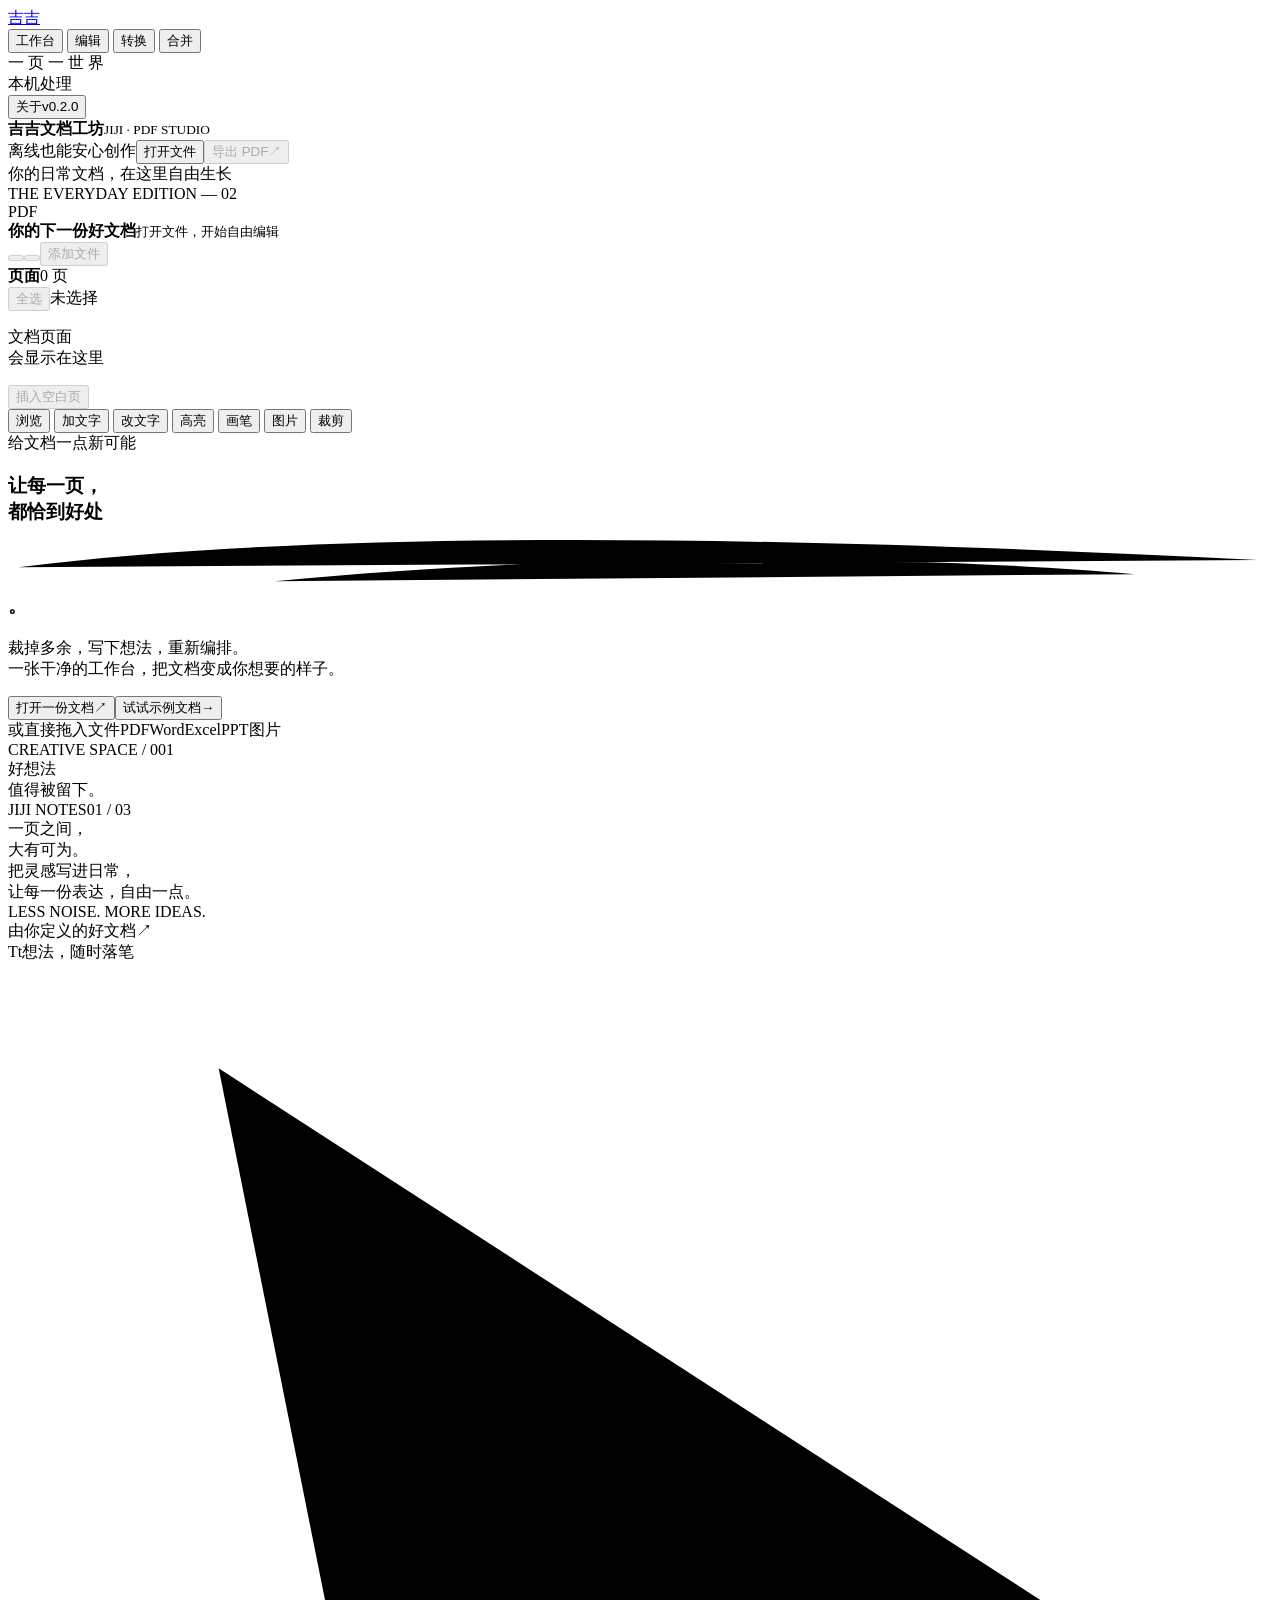
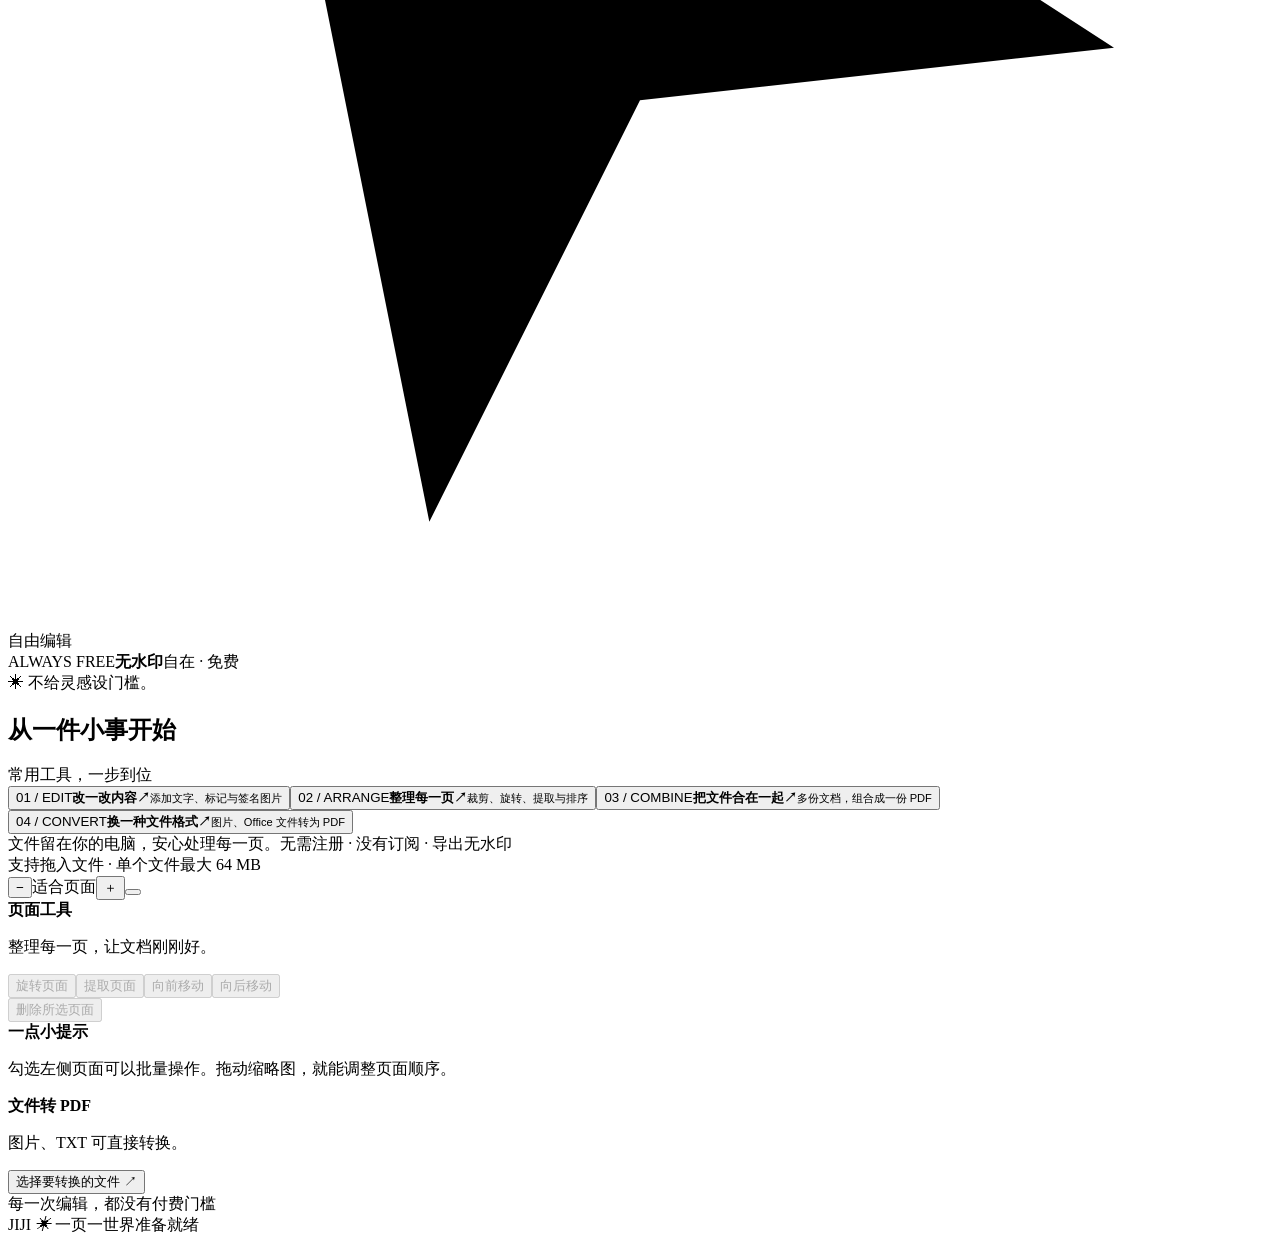
==== web/index.html @ d5620ddd "Redesign Jiji as a paper studio with focused editing and safe home navigation" ====
<!doctype html>
<html lang="zh-CN">
<head><meta charset="UTF-8"><meta name="viewport" content="width=device-width,initial-scale=1"><title>吉吉编辑软件</title><link rel="icon" href="/icon.svg"><link rel="stylesheet" href="/style.css"></head>
<body class="is-home">
<aside class="rail">
  <a class="brand" href="#" aria-label="吉吉首页"><img src="/icon.svg" alt=""><span>吉吉</span></a>
  <div class="rail-rule"></div>
  <nav aria-label="主导航">
    <button class="nav active" id="homeNav"><span data-icon="home"></span><span>工作台</span></button>
    <button class="nav" id="editorNav"><span data-icon="edit"></span><span>编辑</span></button>
    <button class="nav" id="convertNav"><span data-icon="convert"></span><span>转换</span></button>
    <button class="nav" id="mergeNav"><span data-icon="layers"></span><span>合并</span></button>
  </nav>
  <div class="rail-motto" aria-hidden="true">一 页 一 世 界</div>
  <div class="rail-bottom" title="文件仅在本机处理"><span data-icon="shield"></span><span>本机处理</span></div>
  <button class="about" id="aboutBtn" aria-label="关于吉吉">关于<span>v0.2.0</span></button>
</aside>
<main>
  <header class="topbar"><div class="studio-name"><strong>吉吉<span>文档工坊</span></strong><small>JIJI · PDF STUDIO</small></div><div class="top-actions"><span class="local-status"><i></i>离线也能安心创作</span><button id="openBtn" class="btn"><span data-icon="folder"></span>打开文件</button><button id="exportBtn" class="btn primary" disabled><span data-icon="download"></span>导出 PDF<span class="button-arrow">↗</span></button></div></header>
  <section class="titlebar"><div class="section-caption"><span class="small-dot"></span>你的日常文档，在这里自由生长</div><span class="edition">THE EVERYDAY EDITION <span>—</span> 02</span></section>
  <section class="workspace" id="workspace">
    <div class="document-bar"><div class="file-meta"><span class="pdf-badge">PDF</span><div><b id="fileName">你的下一份好文档</b><small id="fileInfo">打开文件，开始自由编辑</small></div></div><div class="history"><button class="icon-btn" id="undoBtn" title="撤销 ⌘Z" aria-label="撤销" disabled><span data-icon="undo"></span></button><button class="icon-btn" id="redoBtn" title="重做 ⇧⌘Z" aria-label="重做" disabled><span data-icon="redo"></span></button><span class="divider"></span><button class="btn subtle" id="appendBtn" disabled><span data-icon="plus"></span>添加文件</button></div></div>
    <div class="editor-body">
      <aside class="pages-panel"><div class="panel-head"><b>页面</b><span id="pageCount">0 页</span></div><div class="selection-controls"><button id="selectAll" disabled>全选</button><span id="selectedCount">未选择</span></div><div id="thumbnails" class="thumbnails"><div class="empty-thumbs"><span data-icon="files"></span><p>文档页面<br>会显示在这里</p></div></div><button class="add-page" id="blankBtn" disabled><span data-icon="plus"></span>插入空白页</button></aside>
      <section class="canvas-panel">
        <div class="toolbar" role="toolbar" aria-label="PDF 编辑工具">
          <button class="tool active" data-tool="select" title="浏览页面"><span data-icon="pointer"></span><span>浏览</span></button><span class="divider"></span>
          <button class="tool" data-tool="text" title="在页面上拖动以添加文字"><span data-icon="text"></span><span>加文字</span></button>
          <button class="tool" data-tool="replace" title="点击 PDF 原有文字进行替换"><span data-icon="edit"></span><span>改文字</span></button>
          <button class="tool" data-tool="highlight"><span data-icon="highlight"></span><span>高亮</span></button>
          <button class="tool" data-tool="draw"><span data-icon="pen"></span><span>画笔</span></button>
          <button class="tool" data-tool="image"><span data-icon="image"></span><span>图片</span></button><span class="divider"></span>
          <button class="tool" data-tool="crop"><span data-icon="crop"></span><span>裁剪</span></button>
        </div>
        <div class="canvas-scroll" id="canvasScroll">
          <div class="welcome" id="welcome">
            <button class="resume-document" id="resumeBtn" hidden><span data-icon="files"></span><span>继续编辑 <b id="resumeName"></b></span><span>返回文档 ↗</span></button>
            <div class="welcome-hero">
              <div class="welcome-copy"><div class="eyebrow"><span></span>给文档一点新可能</div><h1>让每一页，<br>都<span class="hero-em">恰到好处<svg viewBox="0 0 360 18" aria-hidden="true"><path d="M3 12C91 1 218 3 356 10M76 16C170 7 263 9 321 14"/></svg></span>。</h1><p>裁掉多余，写下想法，重新编排。<br>一张干净的工作台，把文档变成你想要的样子。</p><div class="hero-actions"><button class="btn accent large" id="welcomeOpen"><span data-icon="plus"></span>打开一份文档<span>↗</span></button><button class="sample-link" id="sampleBtn">试试示例文档<span>→</span></button></div><div class="format-tags"><span>或直接拖入文件</span><i></i><span>PDF</span><span>Word</span><span>Excel</span><span>PPT</span><span>图片</span></div></div>
              <div class="paper-art" aria-hidden="true"><div class="art-grid"></div><div class="art-orbit"></div><span class="art-coordinate">CREATIVE SPACE / 001</span><div class="paper-back"><span>好想法<br>值得被留下。</span></div><div class="paper-front"><div class="paper-topline"><span>JIJI NOTES</span><span>01 / 03</span></div><div class="paper-heading">一页之间，<br>大有可为<span>。</span></div><div class="art-selection"><i></i><i></i><i></i><i></i></div><div class="paper-description">把灵感写进日常，<br>让每一份表达，自由一点。</div><div class="paper-landscape"><span class="art-sun"></span><span class="art-hill"></span><span class="art-hill second"></span><span class="landscape-caption">LESS NOISE. MORE IDEAS.</span></div><div class="paper-bottomline"><span>由你定义的好文档</span><span>↗</span></div></div><div class="art-chip"><span>Tt</span>想法，随时落笔<i></i></div><div class="art-cursor"><svg viewBox="0 0 24 24"><path d="M4 2 21 13l-9 1-4 8z"/></svg><span>自由编辑</span></div><div class="art-stamp"><span>ALWAYS FREE</span><b>无水印</b><span>自在 · 免费</span></div><div class="art-footnote"><span>✳</span> 不给灵感设门槛。</div></div>
            </div>
            <div class="quick-heading"><h2>从一件小事开始</h2><span>常用工具，一步到位</span></div>
            <div class="quick-tools"><button class="quick-action" data-start="text"><span class="quick-symbol"><span data-icon="edit"></span></span><span class="quick-number">01 / EDIT</span><b>改一改内容<span>↗</span></b><small>添加文字、标记与签名图片</small></button><button class="quick-action" data-start="crop"><span class="quick-symbol"><span data-icon="crop"></span></span><span class="quick-number">02 / ARRANGE</span><b>整理每一页<span>↗</span></b><small>裁剪、旋转、提取与排序</small></button><button class="quick-action" data-start="merge"><span class="quick-symbol"><span data-icon="layers"></span></span><span class="quick-number">03 / COMBINE</span><b>把文件合在一起<span>↗</span></b><small>多份文档，组合成一份 PDF</small></button><button class="quick-action" data-start="convert"><span class="quick-symbol"><span data-icon="convert"></span></span><span class="quick-number">04 / CONVERT</span><b>换一种文件格式<span>↗</span></b><small>图片、Office 文件转为 PDF</small></button></div>
            <div class="welcome-footer"><span><span data-icon="shield"></span>文件留在你的电脑，安心处理每一页。</span><span>无需注册 <i>·</i> 没有订阅 <i>·</i> 导出无水印</span></div>
          </div>
          <div id="pageSurface" class="page-surface" hidden><img id="pageImage" draggable="false" alt="当前 PDF 页面"><div id="textTargets"></div><svg id="drawingOverlay"></svg><div id="selectionBox" hidden></div></div>
        </div>
        <footer class="canvas-footer"><span id="toolHint">支持拖入文件 · 单个文件最大 64 MB</span><div class="view-controls"><button class="icon-btn" id="zoomOut" aria-label="缩小">−</button><span id="zoomLabel">适合页面</span><button class="icon-btn" id="zoomIn" aria-label="放大">＋</button><button class="fit-btn" id="fitBtn" title="适合页面"><span data-icon="fit"></span></button></div></footer>
      </section>
      <aside class="inspector"><div class="panel-head"><b id="inspectorTitle">页面工具</b><span data-icon="sliders"></span></div>
        <div id="pageTools"><p class="inspector-desc">整理每一页，让文档刚刚好。</p><div class="action-grid"><button id="rotateBtn" disabled><span data-icon="rotate"></span>旋转页面</button><button id="extractBtn" disabled><span data-icon="extract"></span>提取页面</button><button id="moveUpBtn" disabled><span data-icon="up"></span>向前移动</button><button id="moveDownBtn" disabled><span data-icon="down"></span>向后移动</button></div><button id="deleteBtn" class="danger-btn" disabled><span data-icon="trash"></span>删除所选页面</button><div class="help-card"><span data-icon="bulb"></span><b>一点小提示</b><p>勾选左侧页面可以批量操作。拖动缩略图，就能调整页面顺序。</p></div><div class="office-card"><span data-icon="convert"></span><b>文件转 PDF</b><p id="officeStatus">图片、TXT 可直接转换。</p><button id="convertBtn">选择要转换的文件 <span>↗</span></button></div></div>
        <div id="editTools" hidden><p id="editDescription" class="inspector-desc"></p><div id="textSettings"><label for="editText">文字内容</label><textarea id="editText" rows="5" placeholder="在这里输入文字…"></textarea><div class="field-row"><div><label for="fontSize">字号</label><input type="number" id="fontSize" min="6" max="96" value="18"></div><div><label for="textColor">颜色</label><input type="color" id="textColor" value="#203c2c"></div></div></div><div id="imageSettings" hidden><button class="btn" id="chooseImage">选择图片 / 签名</button><p id="imageName" class="muted">支持透明 PNG、JPG</p></div><div id="cropSettings" hidden><div class="crop-presets"><button data-crop="0.05">四周裁去 5%</button><button data-crop="0.1">四周裁去 10%</button></div><p class="note">裁剪只改变可见区域，不用于删除敏感信息。</p></div><div id="selectionStatus">还没有选框</div><button class="btn primary full" id="applyBtn" disabled>应用到页面</button><button class="btn subtle full" id="cancelTool">返回页面工具</button><div class="help-card"><span data-icon="bulb"></span><b>编辑后可以撤销</b><p id="editNote">导出会生成新的 PDF。原始文件不受影响。</p></div></div>
        <div class="inspector-bottom"><span class="small-dot"></span>每一次编辑，都没有付费门槛</div>
      </aside>
    </div>
  </section>
  <footer class="app-footer"><span>JIJI <i>✳</i> 一页一世界</span><span id="bottomStatus" role="status">准备就绪</span></footer>
</main>
<input type="file" id="fileInput" multiple accept=".pdf,.png,.jpg,.jpeg,.webp,.tif,.tiff,.bmp,.txt,.md,.doc,.docx,.xls,.xlsx,.ppt,.pptx,.odt,.ods,.odp,.rtf" hidden>
<input type="file" id="imageInput" accept="image/png,image/jpeg" hidden>
<div id="busy" hidden><div class="spinner"></div><b id="busyText">正在处理文档…</b><small>文件只在本机处理</small></div>
<div id="toast" role="status" hidden></div>
<dialog id="aboutDialog"><button id="closeAbout" class="dialog-close" aria-label="关闭">×</button><img src="/icon.svg" width="56" alt=""><div class="eyebrow">THE EVERYDAY EDITION</div><h2>吉吉编辑软件</h2><p>为日常而造的免费 PDF 工作台 · v0.2.0</p><p>页面整理、图片与 Office 转换、中文文字添加、局部文字替换。全程本地处理，无账号、无广告、无水印。</p><p class="note">局部替换适用于可选中的横排文字；扫描件暂不支持 OCR，整段重新排版仍建议修改原 Word 文件。Office 转换需要本地 LibreOffice，字体缺失时排版可能变化。</p><p class="note">本软件使用 PyMuPDF / MuPDF（AGPL v3），本项目采用 AGPL v3。源码与许可随软件提供。桌面下载包未提供商业代码签名。</p></dialog>
<script src="/app.js"></script>
</body></html>
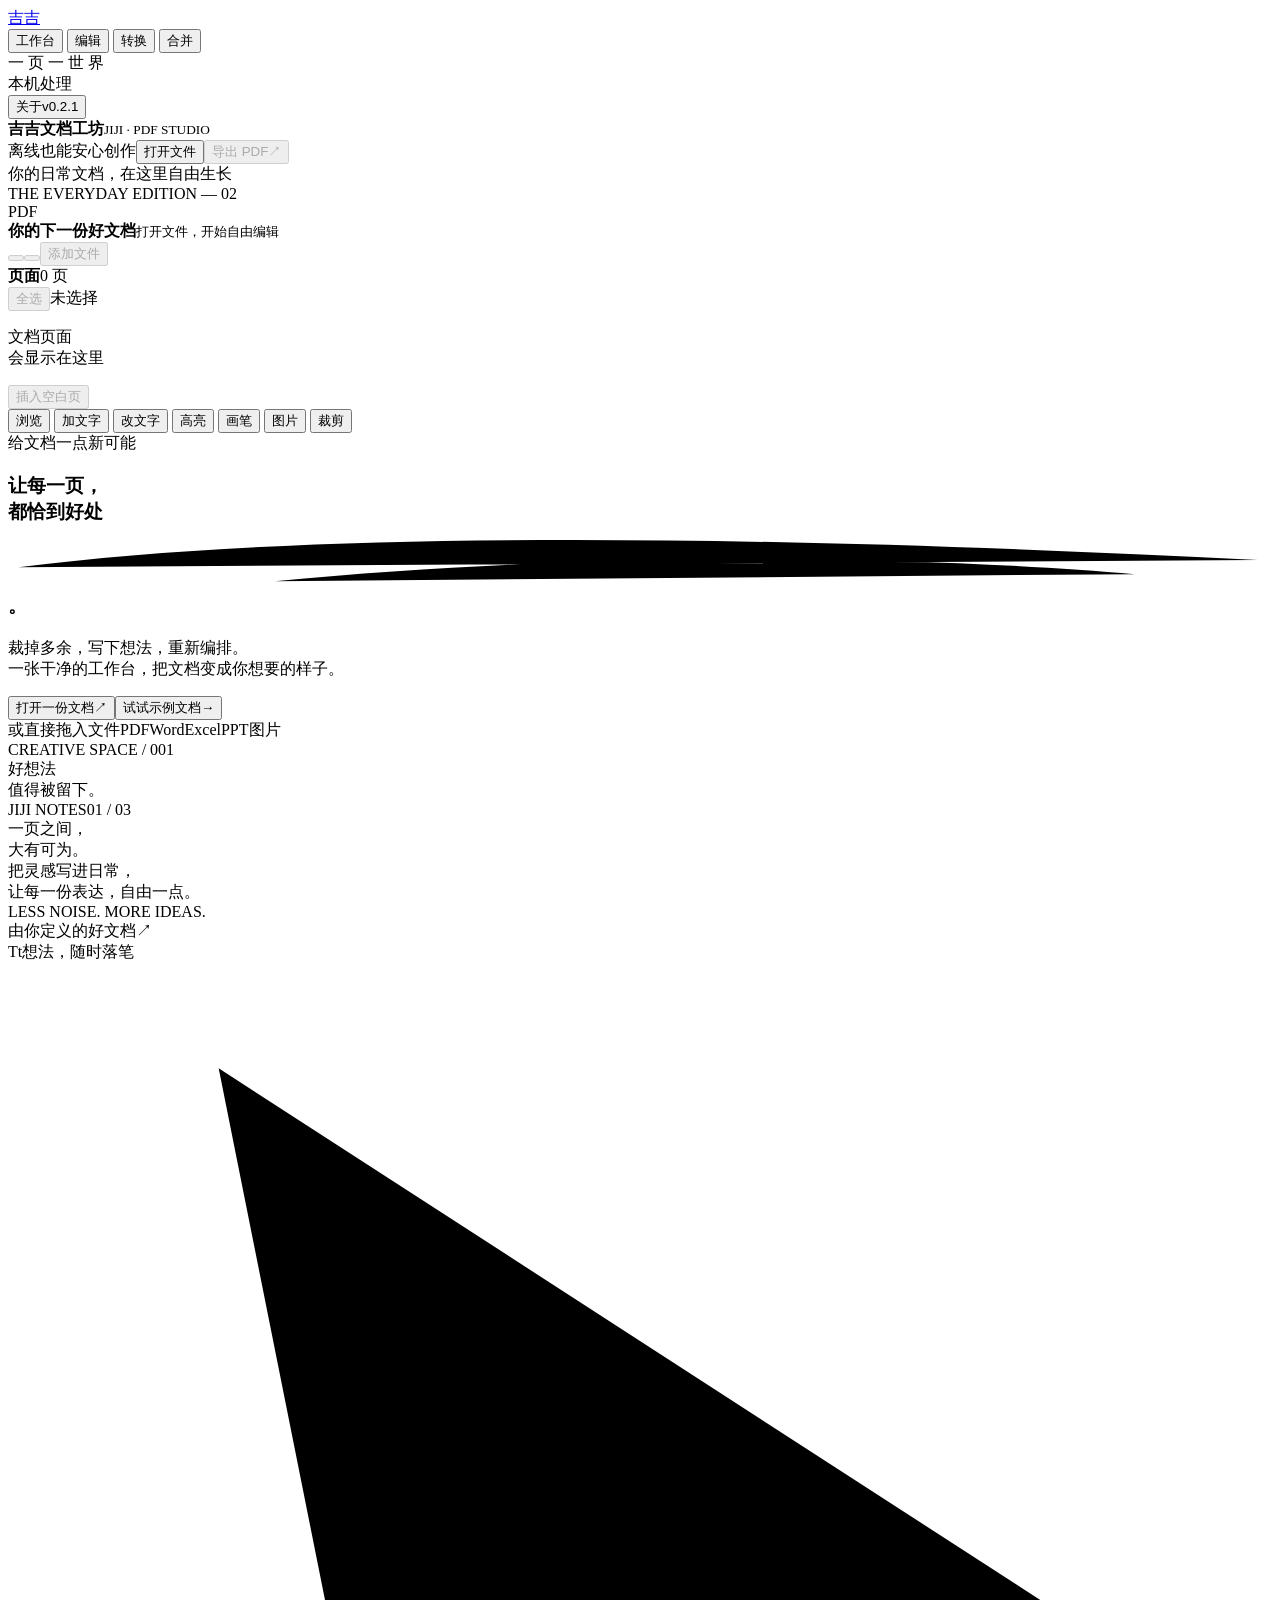
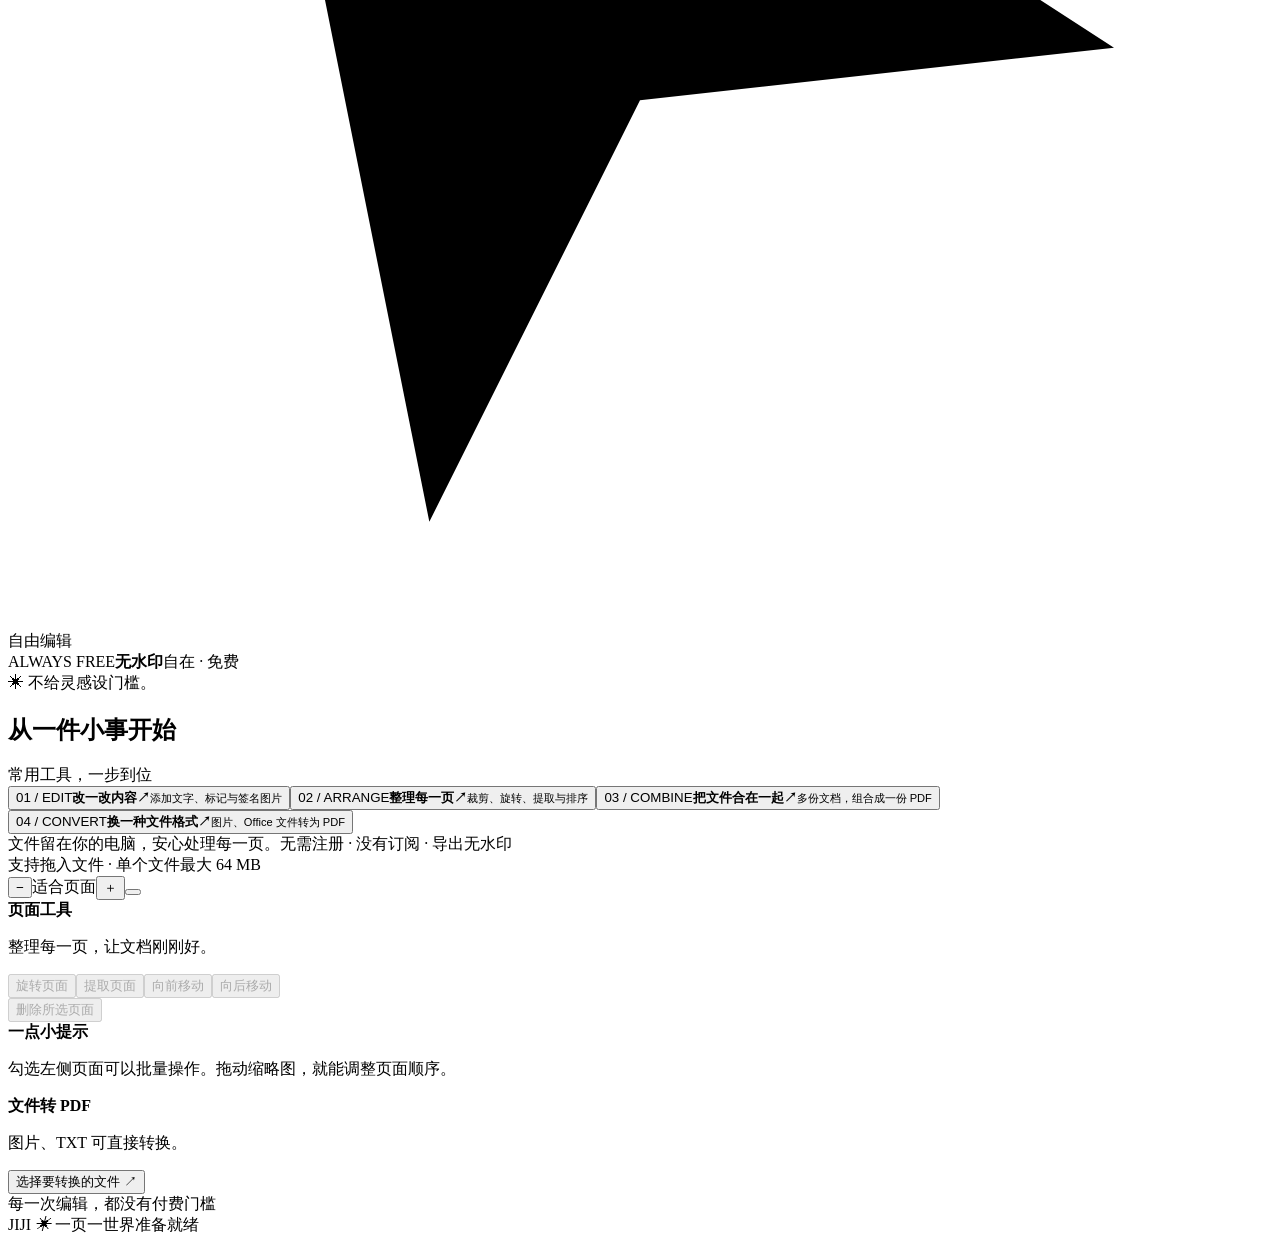
==== commit b376a1dc: "Release v0.2.1 with batch crop package verification" ====
--- a/web/index.html
+++ b/web/index.html
@@ -13,7 +13,7 @@
   </nav>
   <div class="rail-motto" aria-hidden="true">一 页 一 世 界</div>
   <div class="rail-bottom" title="文件仅在本机处理"><span data-icon="shield"></span><span>本机处理</span></div>
-  <button class="about" id="aboutBtn" aria-label="关于吉吉">关于<span>v0.2.0</span></button>
+  <button class="about" id="aboutBtn" aria-label="关于吉吉">关于<span>v0.2.1</span></button>
 </aside>
 <main>
   <header class="topbar"><div class="studio-name"><strong>吉吉<span>文档工坊</span></strong><small>JIJI · PDF STUDIO</small></div><div class="top-actions"><span class="local-status"><i></i>离线也能安心创作</span><button id="openBtn" class="btn"><span data-icon="folder"></span>打开文件</button><button id="exportBtn" class="btn primary" disabled><span data-icon="download"></span>导出 PDF<span class="button-arrow">↗</span></button></div></header>
@@ -49,7 +49,7 @@
       </section>
       <aside class="inspector"><div class="panel-head"><b id="inspectorTitle">页面工具</b><span data-icon="sliders"></span></div>
         <div id="pageTools"><p class="inspector-desc">整理每一页，让文档刚刚好。</p><div class="action-grid"><button id="rotateBtn" disabled><span data-icon="rotate"></span>旋转页面</button><button id="extractBtn" disabled><span data-icon="extract"></span>提取页面</button><button id="moveUpBtn" disabled><span data-icon="up"></span>向前移动</button><button id="moveDownBtn" disabled><span data-icon="down"></span>向后移动</button></div><button id="deleteBtn" class="danger-btn" disabled><span data-icon="trash"></span>删除所选页面</button><div class="help-card"><span data-icon="bulb"></span><b>一点小提示</b><p>勾选左侧页面可以批量操作。拖动缩略图，就能调整页面顺序。</p></div><div class="office-card"><span data-icon="convert"></span><b>文件转 PDF</b><p id="officeStatus">图片、TXT 可直接转换。</p><button id="convertBtn">选择要转换的文件 <span>↗</span></button></div></div>
-        <div id="editTools" hidden><p id="editDescription" class="inspector-desc"></p><div id="textSettings"><label for="editText">文字内容</label><textarea id="editText" rows="5" placeholder="在这里输入文字…"></textarea><div class="field-row"><div><label for="fontSize">字号</label><input type="number" id="fontSize" min="6" max="96" value="18"></div><div><label for="textColor">颜色</label><input type="color" id="textColor" value="#203c2c"></div></div></div><div id="imageSettings" hidden><button class="btn" id="chooseImage">选择图片 / 签名</button><p id="imageName" class="muted">支持透明 PNG、JPG</p></div><div id="cropSettings" hidden><div class="crop-presets"><button data-crop="0.05">四周裁去 5%</button><button data-crop="0.1">四周裁去 10%</button></div><p class="note">裁剪只改变可见区域，不用于删除敏感信息。</p></div><div id="selectionStatus">还没有选框</div><button class="btn primary full" id="applyBtn" disabled>应用到页面</button><button class="btn subtle full" id="cancelTool">返回页面工具</button><div class="help-card"><span data-icon="bulb"></span><b>编辑后可以撤销</b><p id="editNote">导出会生成新的 PDF。原始文件不受影响。</p></div></div>
+        <div id="editTools" hidden><p id="editDescription" class="inspector-desc"></p><div id="textSettings"><label for="editText">文字内容</label><textarea id="editText" rows="5" placeholder="在这里输入文字…"></textarea><div class="field-row"><div><label for="fontSize">字号</label><input type="number" id="fontSize" min="6" max="96" value="18"></div><div><label for="textColor">颜色</label><input type="color" id="textColor" value="#203c2c"></div></div></div><div id="imageSettings" hidden><button class="btn" id="chooseImage">选择图片 / 签名</button><p id="imageName" class="muted">支持透明 PNG、JPG</p></div><div id="cropSettings" hidden><p id="cropScope" class="note" aria-live="polite"></p><div class="crop-presets"><button data-crop="0.05">四周裁去 5%</button><button data-crop="0.1">四周裁去 10%</button></div><p class="note">裁剪只改变可见区域，不用于删除敏感信息。</p></div><div id="selectionStatus">还没有选框</div><button class="btn primary full" id="applyBtn" disabled>应用到页面</button><button class="btn subtle full" id="cancelTool">返回页面工具</button><div class="help-card"><span data-icon="bulb"></span><b>编辑后可以撤销</b><p id="editNote">导出会生成新的 PDF。原始文件不受影响。</p></div></div>
         <div class="inspector-bottom"><span class="small-dot"></span>每一次编辑，都没有付费门槛</div>
       </aside>
     </div>
@@ -60,6 +60,6 @@
 <input type="file" id="imageInput" accept="image/png,image/jpeg" hidden>
 <div id="busy" hidden><div class="spinner"></div><b id="busyText">正在处理文档…</b><small>文件只在本机处理</small></div>
 <div id="toast" role="status" hidden></div>
-<dialog id="aboutDialog"><button id="closeAbout" class="dialog-close" aria-label="关闭">×</button><img src="/icon.svg" width="56" alt=""><div class="eyebrow">THE EVERYDAY EDITION</div><h2>吉吉编辑软件</h2><p>为日常而造的免费 PDF 工作台 · v0.2.0</p><p>页面整理、图片与 Office 转换、中文文字添加、局部文字替换。全程本地处理，无账号、无广告、无水印。</p><p class="note">局部替换适用于可选中的横排文字；扫描件暂不支持 OCR，整段重新排版仍建议修改原 Word 文件。Office 转换需要本地 LibreOffice，字体缺失时排版可能变化。</p><p class="note">本软件使用 PyMuPDF / MuPDF（AGPL v3），本项目采用 AGPL v3。源码与许可随软件提供。桌面下载包未提供商业代码签名。</p></dialog>
+<dialog id="aboutDialog"><button id="closeAbout" class="dialog-close" aria-label="关闭">×</button><img src="/icon.svg" width="56" alt=""><div class="eyebrow">THE EVERYDAY EDITION</div><h2>吉吉编辑软件</h2><p>为日常而造的免费 PDF 工作台 · v0.2.1</p><p>页面整理、图片与 Office 转换、中文文字添加、局部文字替换。全程本地处理，无账号、无广告、无水印。</p><p class="note">局部替换适用于可选中的横排文字；扫描件暂不支持 OCR，整段重新排版仍建议修改原 Word 文件。Office 转换需要本地 LibreOffice，字体缺失时排版可能变化。</p><p class="note">本软件使用 PyMuPDF / MuPDF（AGPL v3），本项目采用 AGPL v3。源码与许可随软件提供。桌面下载包未提供商业代码签名。</p></dialog>
 <script src="/app.js"></script>
 </body></html>
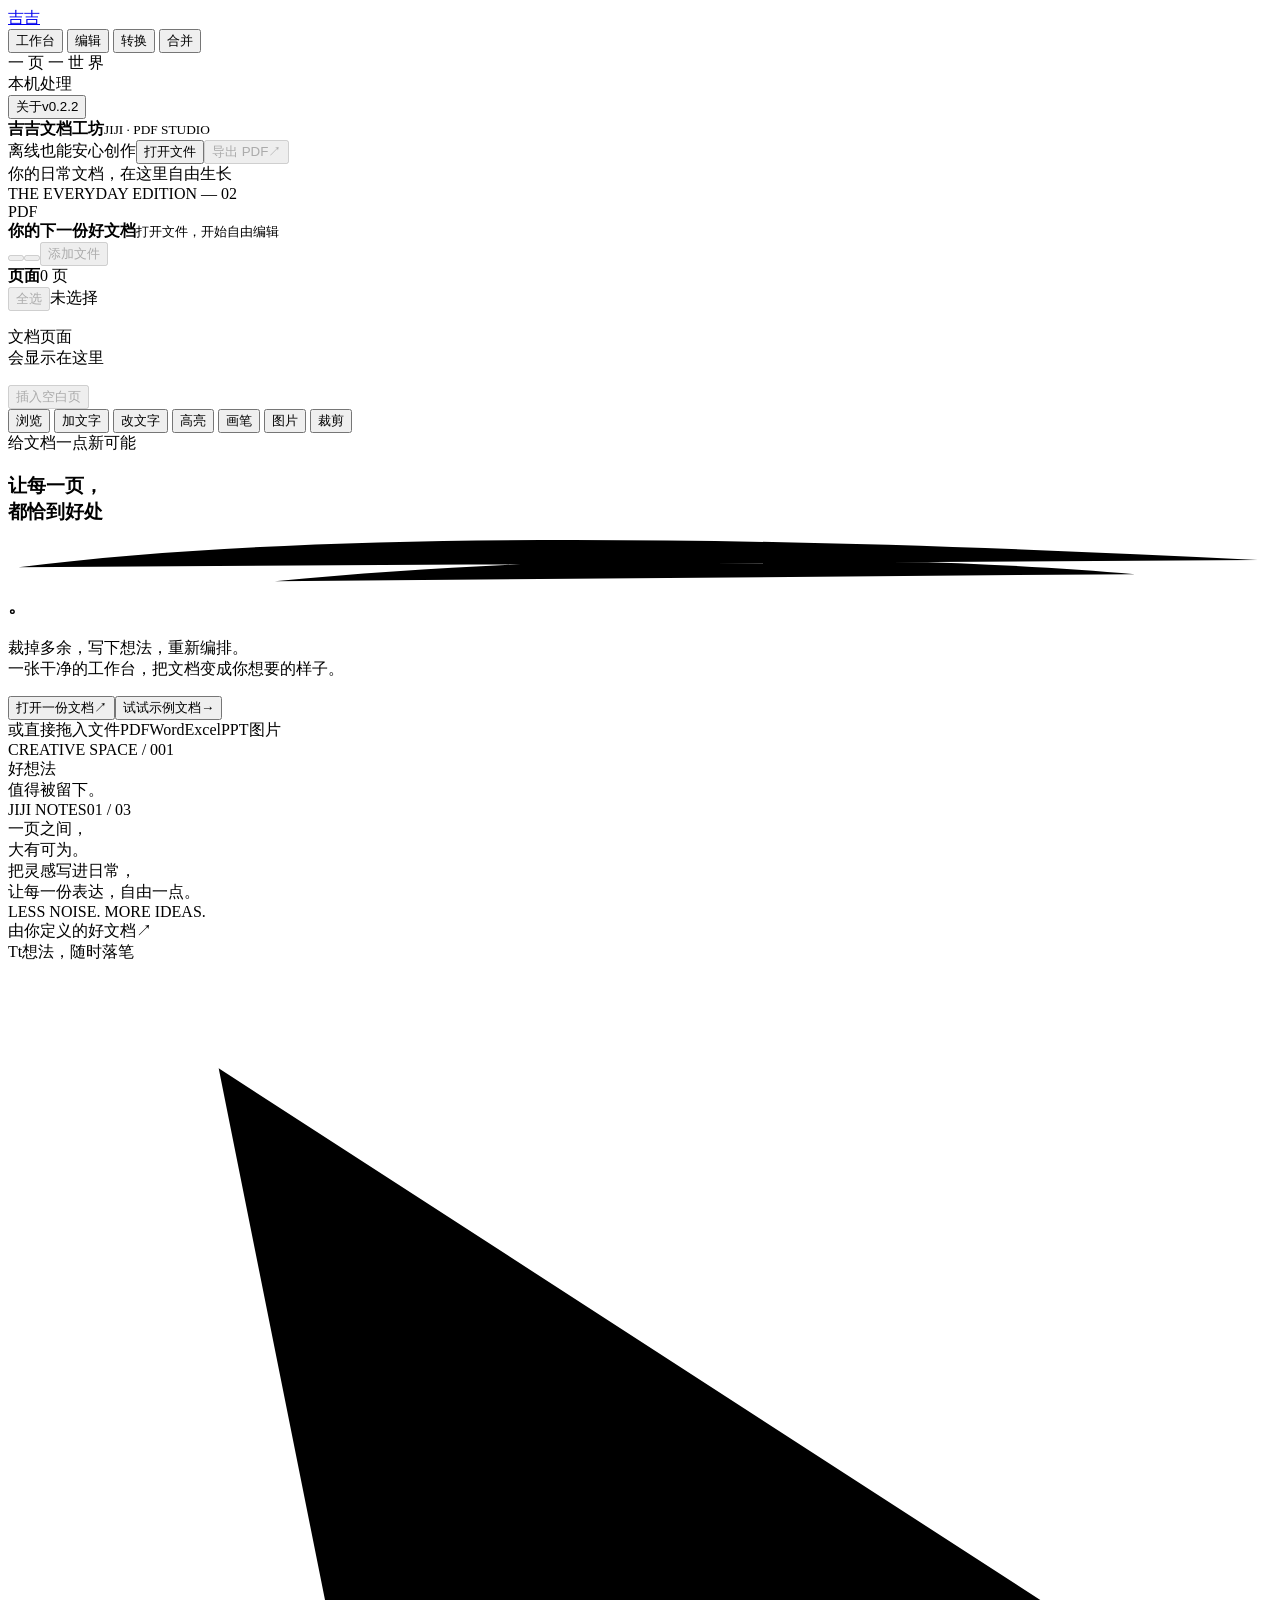
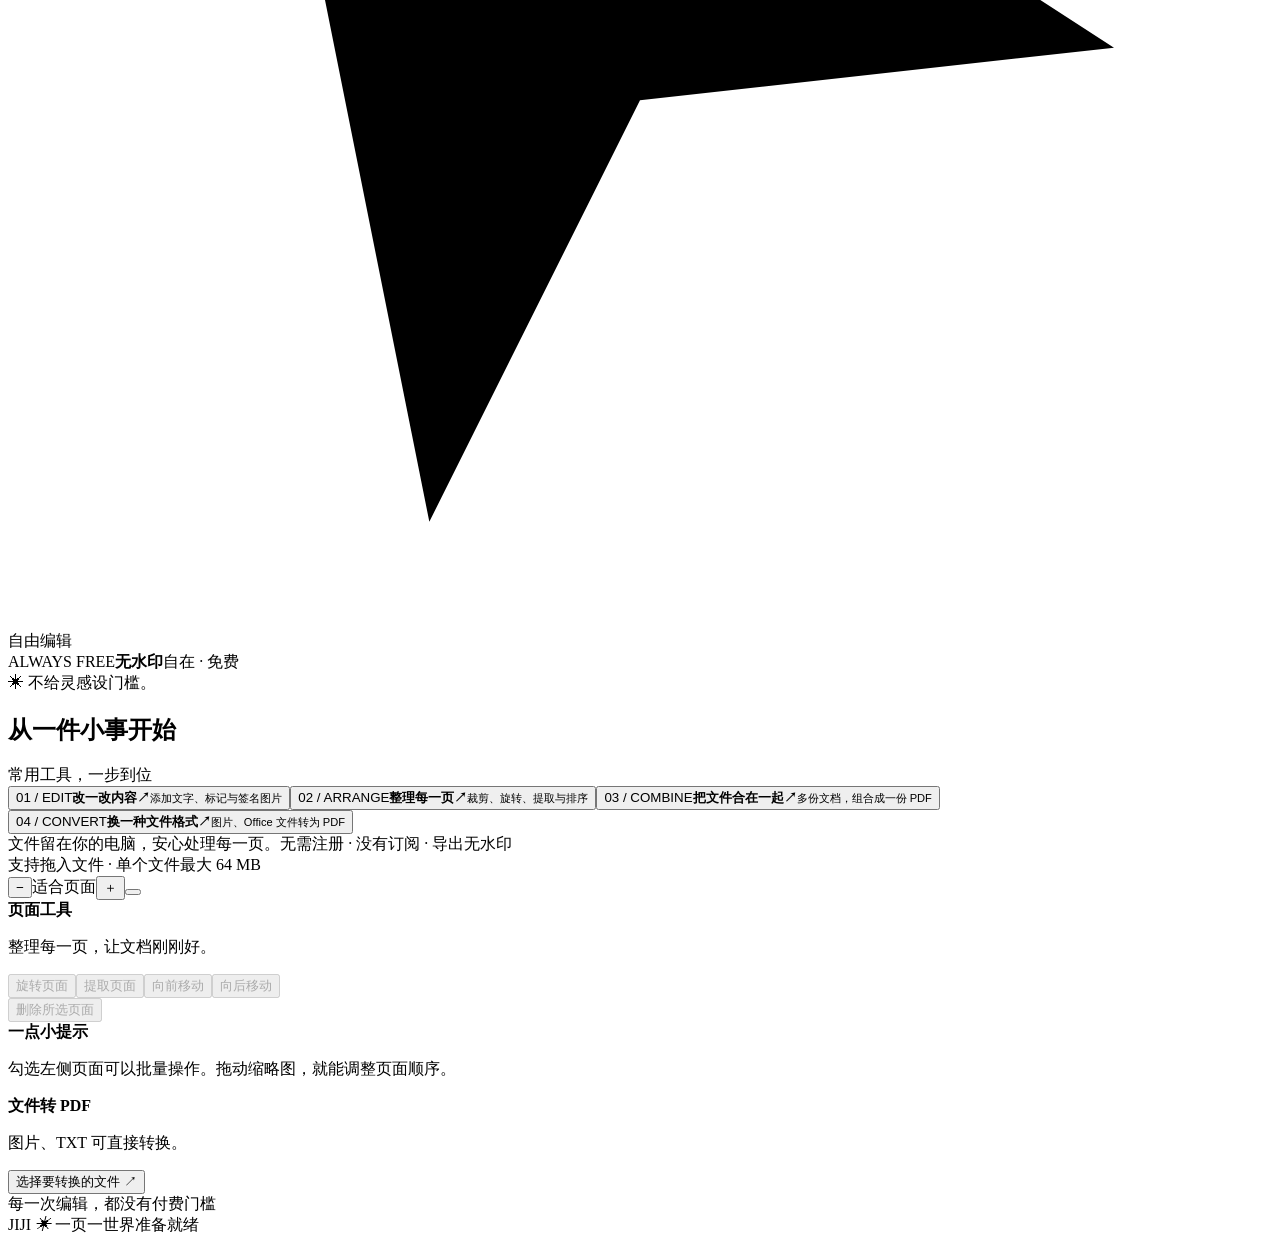
==== commit 5ff7b792: "Fix Windows browser startup and release v0.2.2" ====
--- a/web/index.html
+++ b/web/index.html
@@ -13,7 +13,7 @@
   </nav>
   <div class="rail-motto" aria-hidden="true">一 页 一 世 界</div>
   <div class="rail-bottom" title="文件仅在本机处理"><span data-icon="shield"></span><span>本机处理</span></div>
-  <button class="about" id="aboutBtn" aria-label="关于吉吉">关于<span>v0.2.1</span></button>
+  <button class="about" id="aboutBtn" aria-label="关于吉吉">关于<span>v0.2.2</span></button>
 </aside>
 <main>
   <header class="topbar"><div class="studio-name"><strong>吉吉<span>文档工坊</span></strong><small>JIJI · PDF STUDIO</small></div><div class="top-actions"><span class="local-status"><i></i>离线也能安心创作</span><button id="openBtn" class="btn"><span data-icon="folder"></span>打开文件</button><button id="exportBtn" class="btn primary" disabled><span data-icon="download"></span>导出 PDF<span class="button-arrow">↗</span></button></div></header>
@@ -60,6 +60,6 @@
 <input type="file" id="imageInput" accept="image/png,image/jpeg" hidden>
 <div id="busy" hidden><div class="spinner"></div><b id="busyText">正在处理文档…</b><small>文件只在本机处理</small></div>
 <div id="toast" role="status" hidden></div>
-<dialog id="aboutDialog"><button id="closeAbout" class="dialog-close" aria-label="关闭">×</button><img src="/icon.svg" width="56" alt=""><div class="eyebrow">THE EVERYDAY EDITION</div><h2>吉吉编辑软件</h2><p>为日常而造的免费 PDF 工作台 · v0.2.1</p><p>页面整理、图片与 Office 转换、中文文字添加、局部文字替换。全程本地处理，无账号、无广告、无水印。</p><p class="note">局部替换适用于可选中的横排文字；扫描件暂不支持 OCR，整段重新排版仍建议修改原 Word 文件。Office 转换需要本地 LibreOffice，字体缺失时排版可能变化。</p><p class="note">本软件使用 PyMuPDF / MuPDF（AGPL v3），本项目采用 AGPL v3。源码与许可随软件提供。桌面下载包未提供商业代码签名。</p></dialog>
+<dialog id="aboutDialog"><button id="closeAbout" class="dialog-close" aria-label="关闭">×</button><img src="/icon.svg" width="56" alt=""><div class="eyebrow">THE EVERYDAY EDITION</div><h2>吉吉编辑软件</h2><p>为日常而造的免费 PDF 工作台 · v0.2.2</p><p>页面整理、图片与 Office 转换、中文文字添加、局部文字替换。全程本地处理，无账号、无广告、无水印。</p><p class="note">局部替换适用于可选中的横排文字；扫描件暂不支持 OCR，整段重新排版仍建议修改原 Word 文件。Office 转换需要本地 LibreOffice，字体缺失时排版可能变化。</p><p class="note">本软件使用 PyMuPDF / MuPDF（AGPL v3），本项目采用 AGPL v3。源码与许可随软件提供。桌面下载包未提供商业代码签名。</p></dialog>
 <script src="/app.js"></script>
 </body></html>
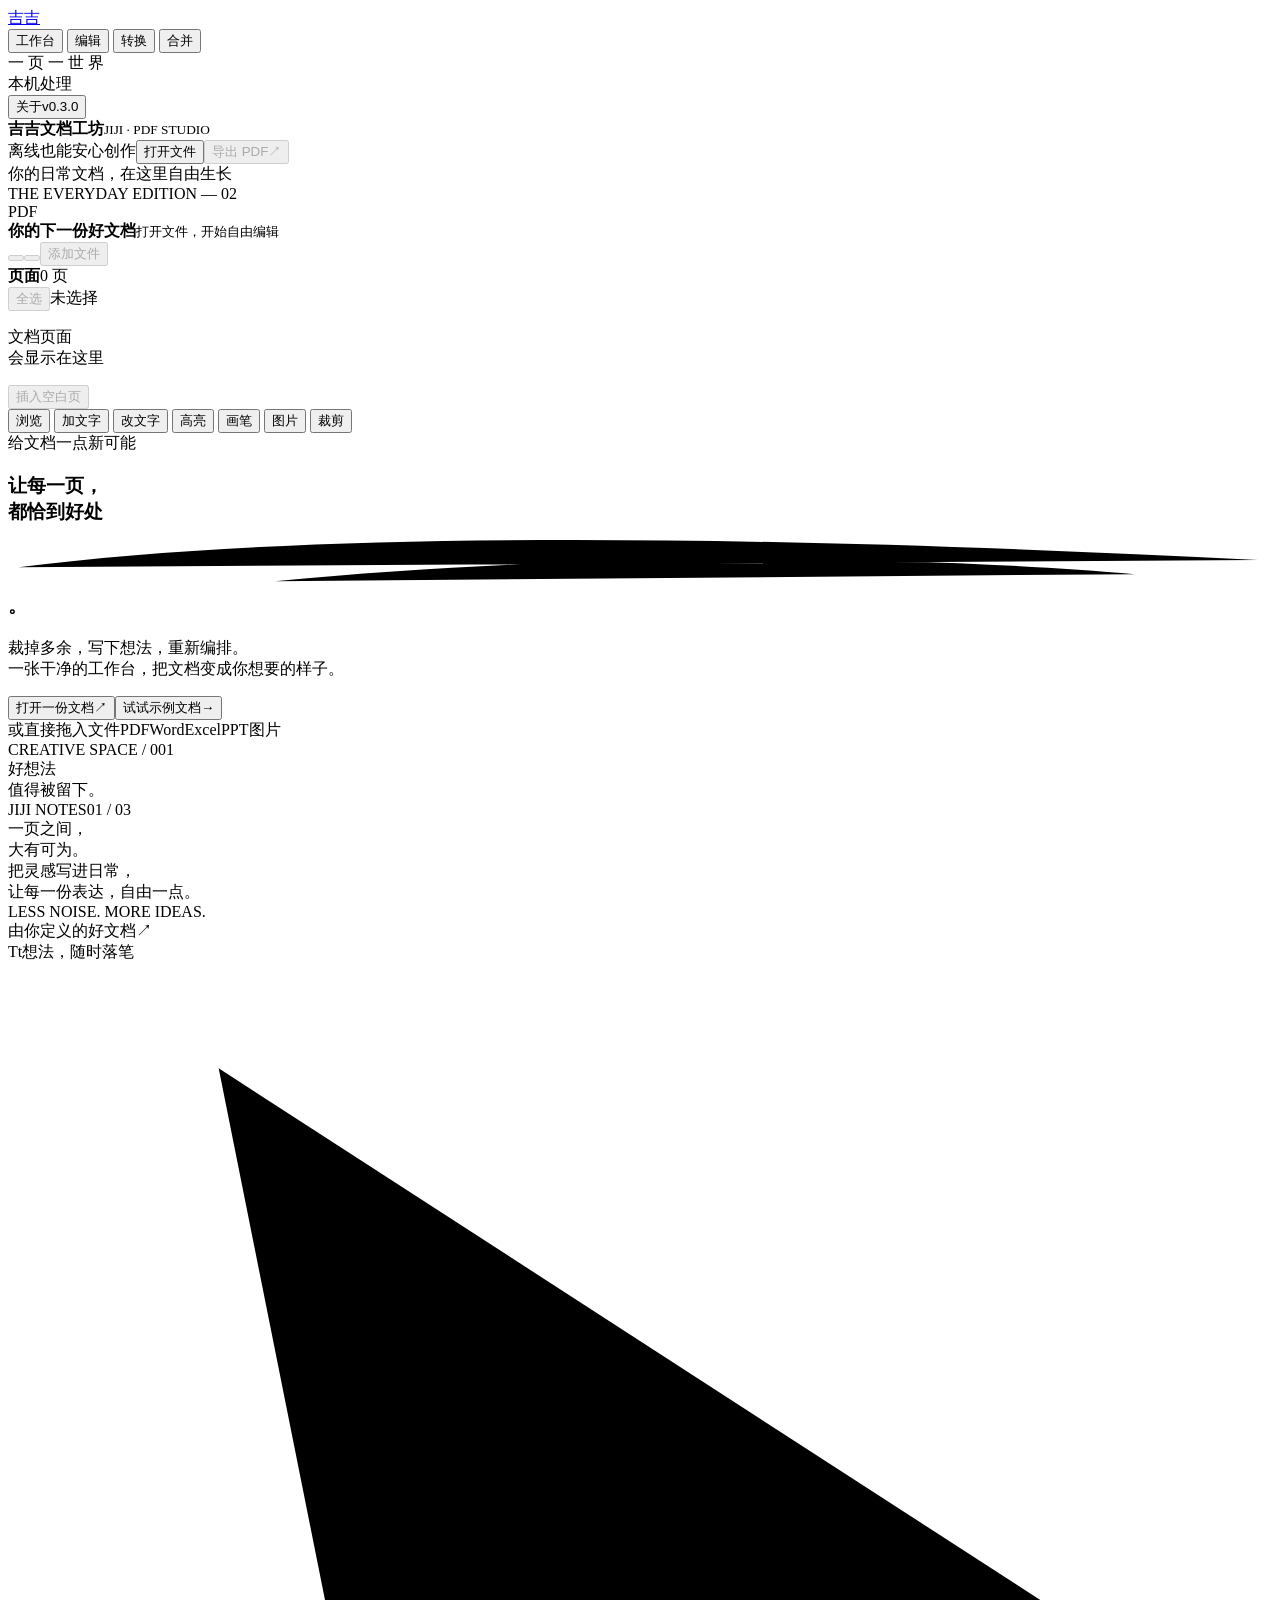
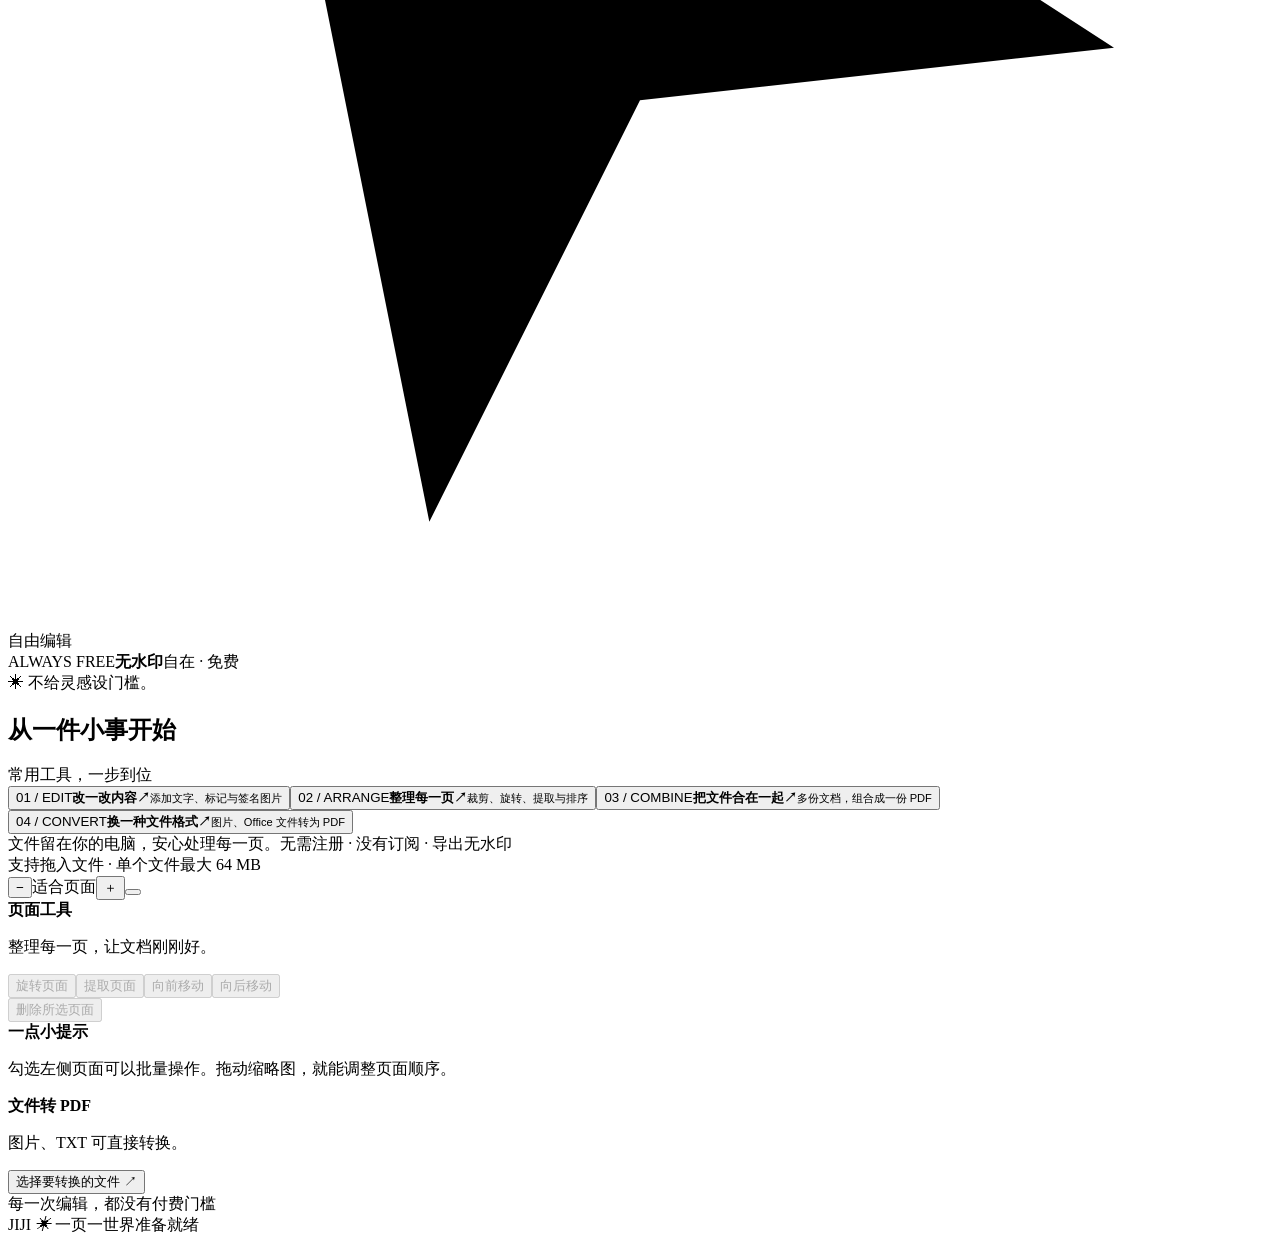
==== commit f1dd3820: "Open Windows editor in a native WebView2 desktop window" ====
--- a/web/index.html
+++ b/web/index.html
@@ -13,7 +13,7 @@
   </nav>
   <div class="rail-motto" aria-hidden="true">一 页 一 世 界</div>
   <div class="rail-bottom" title="文件仅在本机处理"><span data-icon="shield"></span><span>本机处理</span></div>
-  <button class="about" id="aboutBtn" aria-label="关于吉吉">关于<span>v0.2.2</span></button>
+  <button class="about" id="aboutBtn" aria-label="关于吉吉">关于<span>v0.3.0</span></button>
 </aside>
 <main>
   <header class="topbar"><div class="studio-name"><strong>吉吉<span>文档工坊</span></strong><small>JIJI · PDF STUDIO</small></div><div class="top-actions"><span class="local-status"><i></i>离线也能安心创作</span><button id="openBtn" class="btn"><span data-icon="folder"></span>打开文件</button><button id="exportBtn" class="btn primary" disabled><span data-icon="download"></span>导出 PDF<span class="button-arrow">↗</span></button></div></header>
@@ -60,6 +60,6 @@
 <input type="file" id="imageInput" accept="image/png,image/jpeg" hidden>
 <div id="busy" hidden><div class="spinner"></div><b id="busyText">正在处理文档…</b><small>文件只在本机处理</small></div>
 <div id="toast" role="status" hidden></div>
-<dialog id="aboutDialog"><button id="closeAbout" class="dialog-close" aria-label="关闭">×</button><img src="/icon.svg" width="56" alt=""><div class="eyebrow">THE EVERYDAY EDITION</div><h2>吉吉编辑软件</h2><p>为日常而造的免费 PDF 工作台 · v0.2.2</p><p>页面整理、图片与 Office 转换、中文文字添加、局部文字替换。全程本地处理，无账号、无广告、无水印。</p><p class="note">局部替换适用于可选中的横排文字；扫描件暂不支持 OCR，整段重新排版仍建议修改原 Word 文件。Office 转换需要本地 LibreOffice，字体缺失时排版可能变化。</p><p class="note">本软件使用 PyMuPDF / MuPDF（AGPL v3），本项目采用 AGPL v3。源码与许可随软件提供。桌面下载包未提供商业代码签名。</p></dialog>
+<dialog id="aboutDialog"><button id="closeAbout" class="dialog-close" aria-label="关闭">×</button><img src="/icon.svg" width="56" alt=""><div class="eyebrow">THE EVERYDAY EDITION</div><h2>吉吉编辑软件</h2><p>为日常而造的免费 PDF 工作台 · v0.3.0</p><p>页面整理、图片与 Office 转换、中文文字添加、局部文字替换。全程本地处理，无账号、无广告、无水印。</p><p class="note">局部替换适用于可选中的横排文字；扫描件暂不支持 OCR，整段重新排版仍建议修改原 Word 文件。Office 转换需要本地 LibreOffice，字体缺失时排版可能变化。</p><p class="note">本软件使用 PyMuPDF / MuPDF（AGPL v3），本项目采用 AGPL v3。源码与许可随软件提供。桌面下载包未提供商业代码签名。</p></dialog>
 <script src="/app.js"></script>
 </body></html>
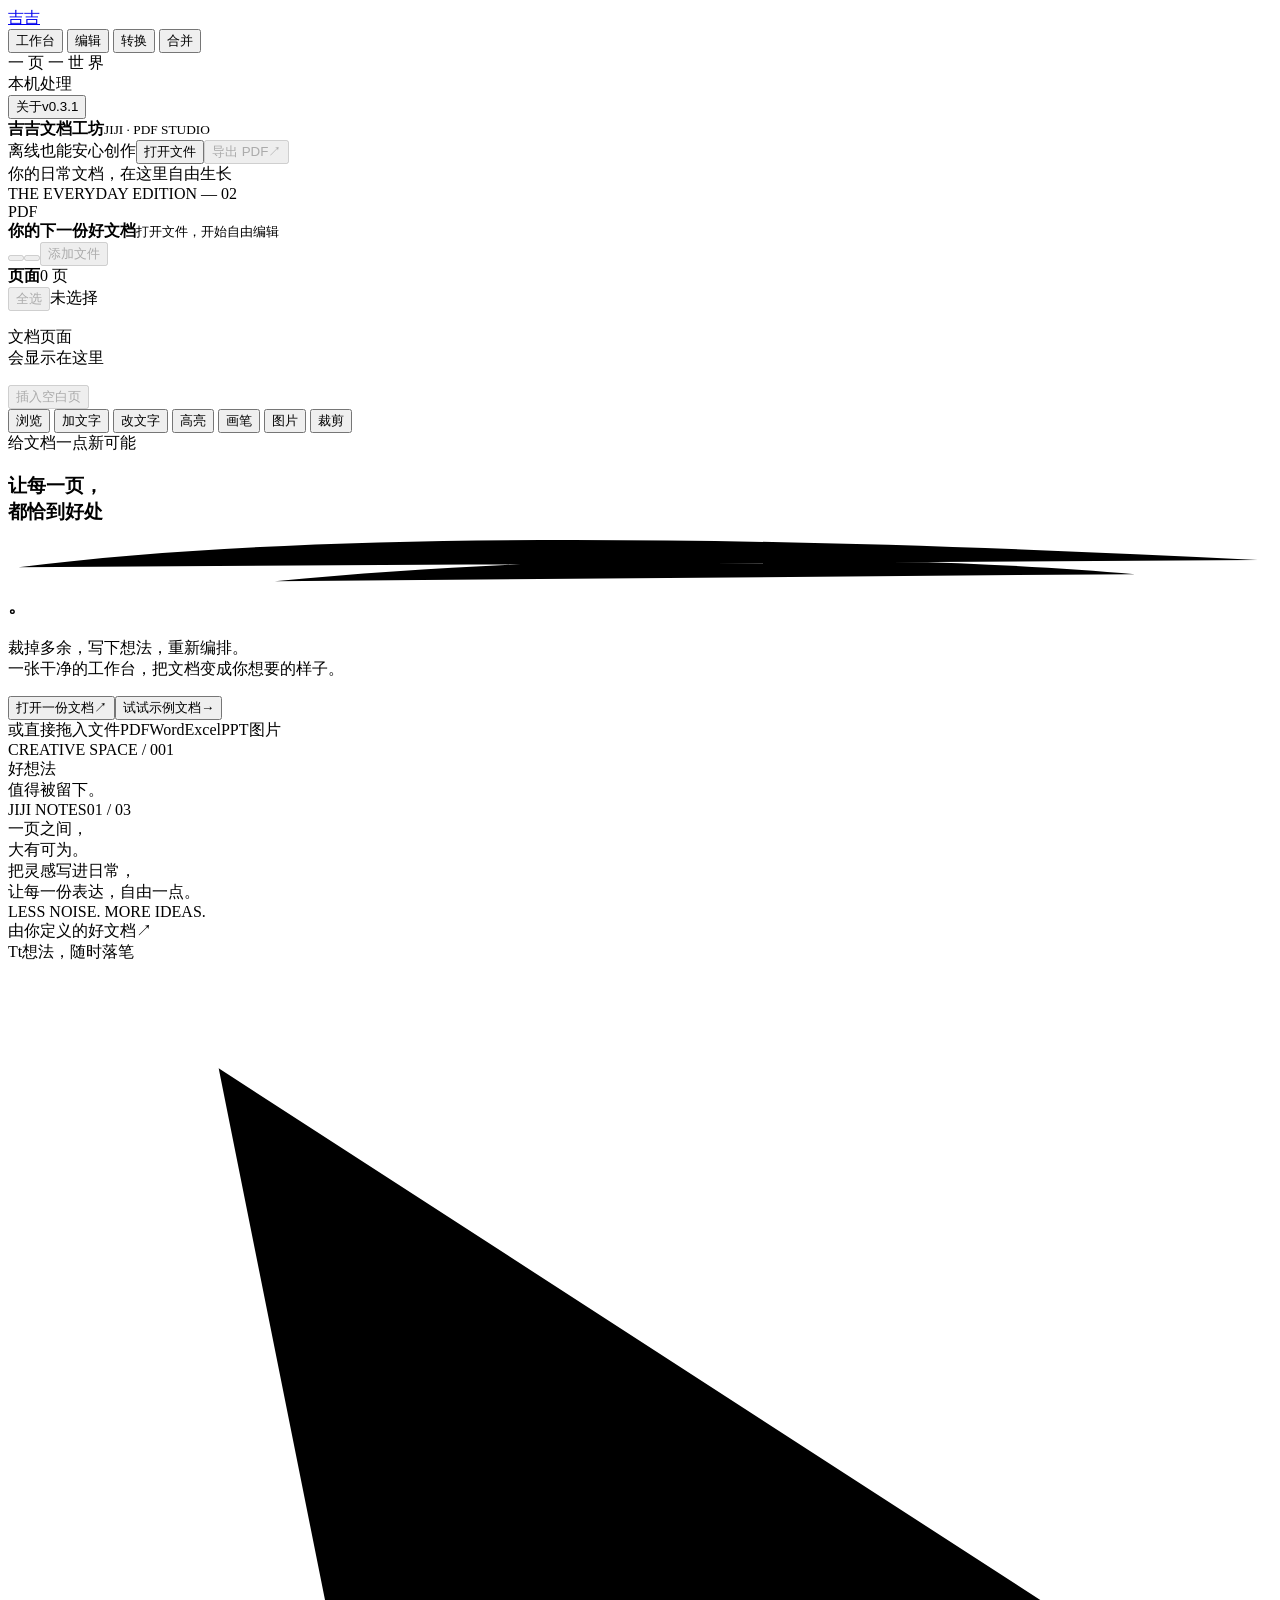
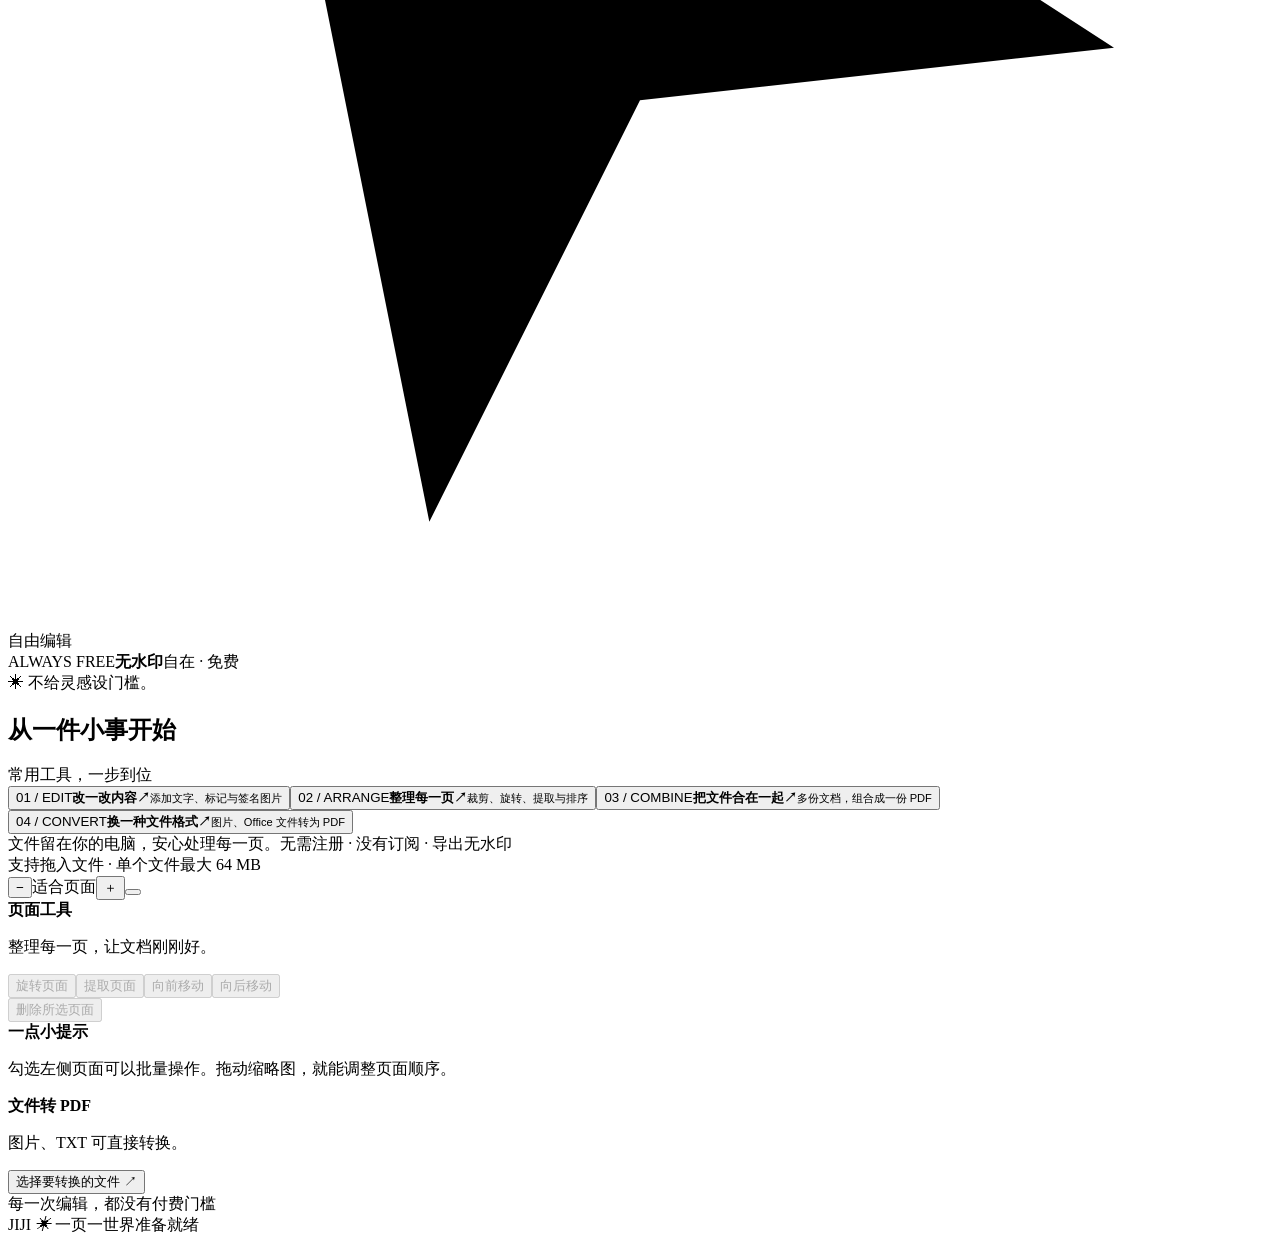
==== commit 679db296: "Bundle Windows runtimes for offline portable startup" ====
--- a/web/index.html
+++ b/web/index.html
@@ -13,7 +13,7 @@
   </nav>
   <div class="rail-motto" aria-hidden="true">一 页 一 世 界</div>
   <div class="rail-bottom" title="文件仅在本机处理"><span data-icon="shield"></span><span>本机处理</span></div>
-  <button class="about" id="aboutBtn" aria-label="关于吉吉">关于<span>v0.3.0</span></button>
+  <button class="about" id="aboutBtn" aria-label="关于吉吉">关于<span>v0.3.1</span></button>
 </aside>
 <main>
   <header class="topbar"><div class="studio-name"><strong>吉吉<span>文档工坊</span></strong><small>JIJI · PDF STUDIO</small></div><div class="top-actions"><span class="local-status"><i></i>离线也能安心创作</span><button id="openBtn" class="btn"><span data-icon="folder"></span>打开文件</button><button id="exportBtn" class="btn primary" disabled><span data-icon="download"></span>导出 PDF<span class="button-arrow">↗</span></button></div></header>
@@ -60,6 +60,6 @@
 <input type="file" id="imageInput" accept="image/png,image/jpeg" hidden>
 <div id="busy" hidden><div class="spinner"></div><b id="busyText">正在处理文档…</b><small>文件只在本机处理</small></div>
 <div id="toast" role="status" hidden></div>
-<dialog id="aboutDialog"><button id="closeAbout" class="dialog-close" aria-label="关闭">×</button><img src="/icon.svg" width="56" alt=""><div class="eyebrow">THE EVERYDAY EDITION</div><h2>吉吉编辑软件</h2><p>为日常而造的免费 PDF 工作台 · v0.3.0</p><p>页面整理、图片与 Office 转换、中文文字添加、局部文字替换。全程本地处理，无账号、无广告、无水印。</p><p class="note">局部替换适用于可选中的横排文字；扫描件暂不支持 OCR，整段重新排版仍建议修改原 Word 文件。Office 转换需要本地 LibreOffice，字体缺失时排版可能变化。</p><p class="note">本软件使用 PyMuPDF / MuPDF（AGPL v3），本项目采用 AGPL v3。源码与许可随软件提供。桌面下载包未提供商业代码签名。</p></dialog>
+<dialog id="aboutDialog"><button id="closeAbout" class="dialog-close" aria-label="关闭">×</button><img src="/icon.svg" width="56" alt=""><div class="eyebrow">THE EVERYDAY EDITION</div><h2>吉吉编辑软件</h2><p>为日常而造的免费 PDF 工作台 · v0.3.1</p><p>页面整理、图片与 Office 转换、中文文字添加、局部文字替换。全程本地处理，无账号、无广告、无水印。</p><p class="note">局部替换适用于可选中的横排文字；扫描件暂不支持 OCR，整段重新排版仍建议修改原 Word 文件。Office 转换需要本地 LibreOffice，字体缺失时排版可能变化。</p><p class="note">本软件使用 PyMuPDF / MuPDF（AGPL v3），本项目采用 AGPL v3。源码与许可随软件提供。桌面下载包未提供商业代码签名。</p></dialog>
 <script src="/app.js"></script>
 </body></html>
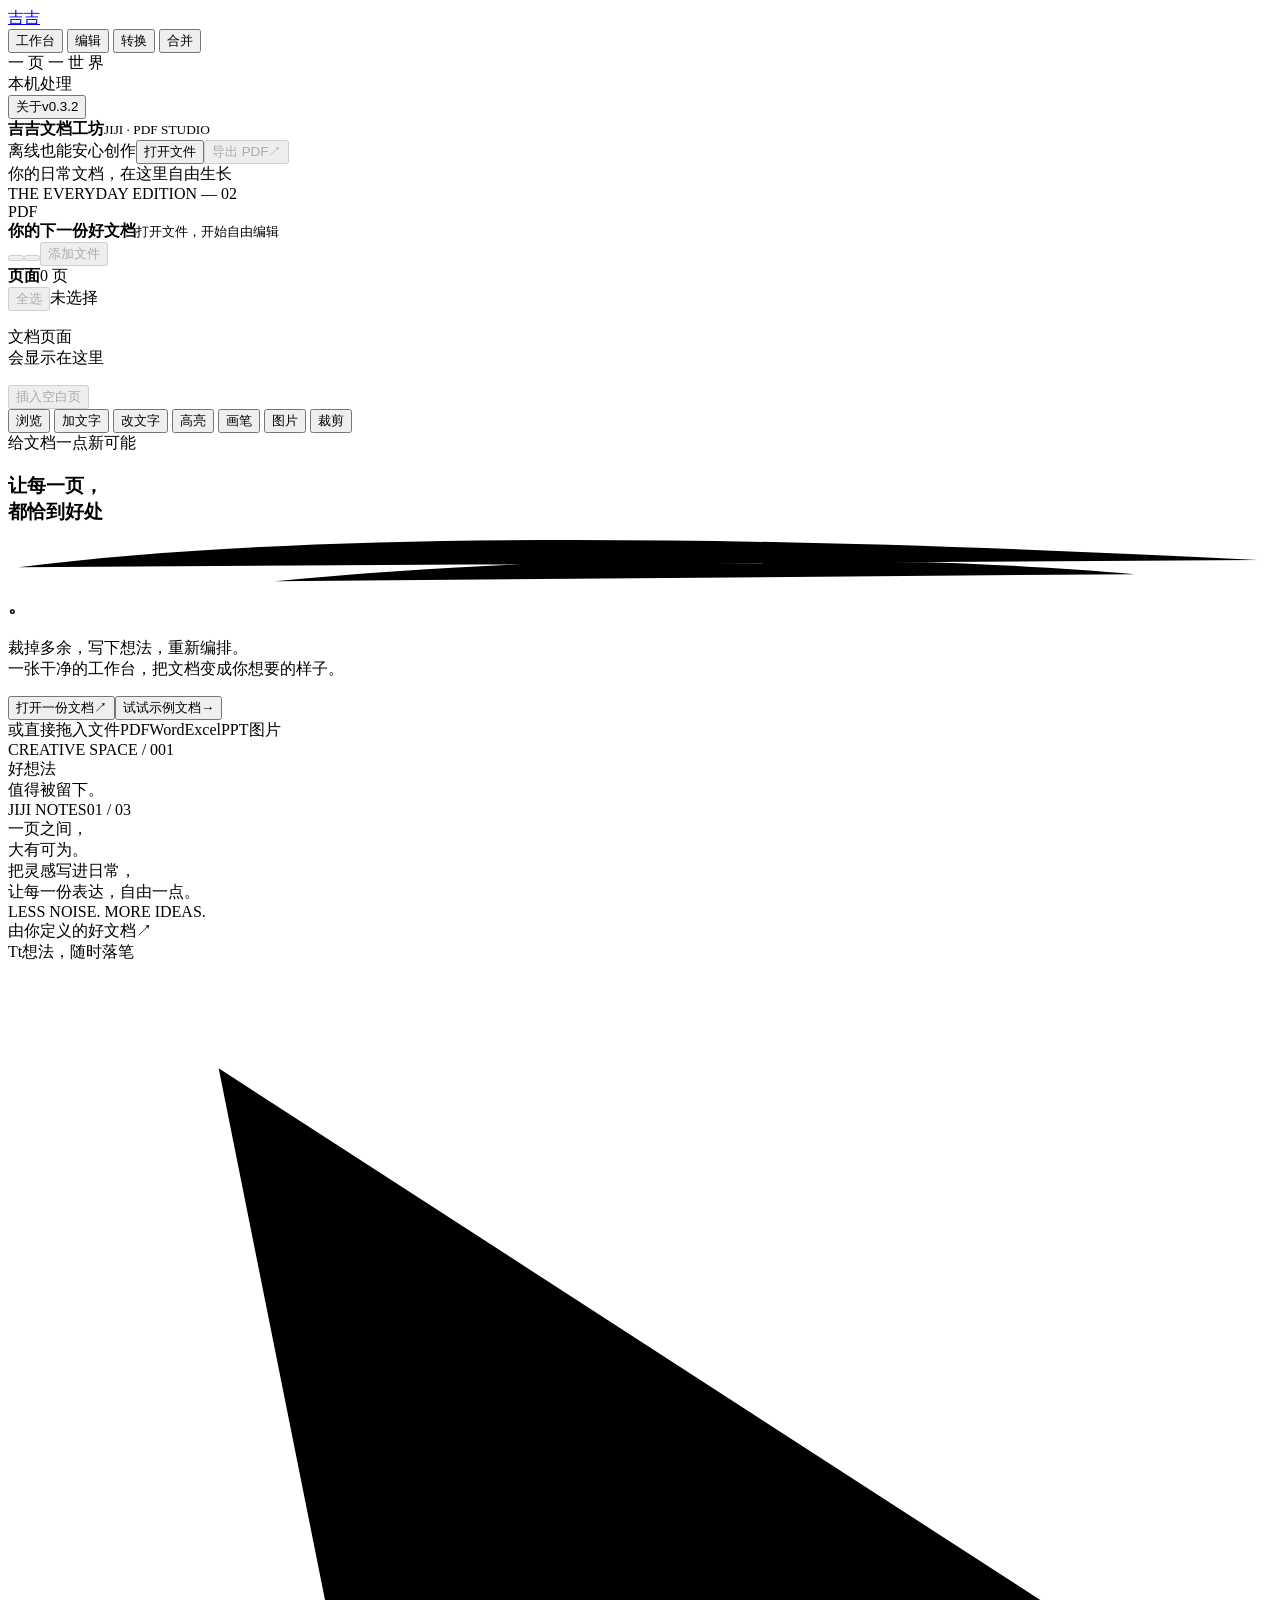
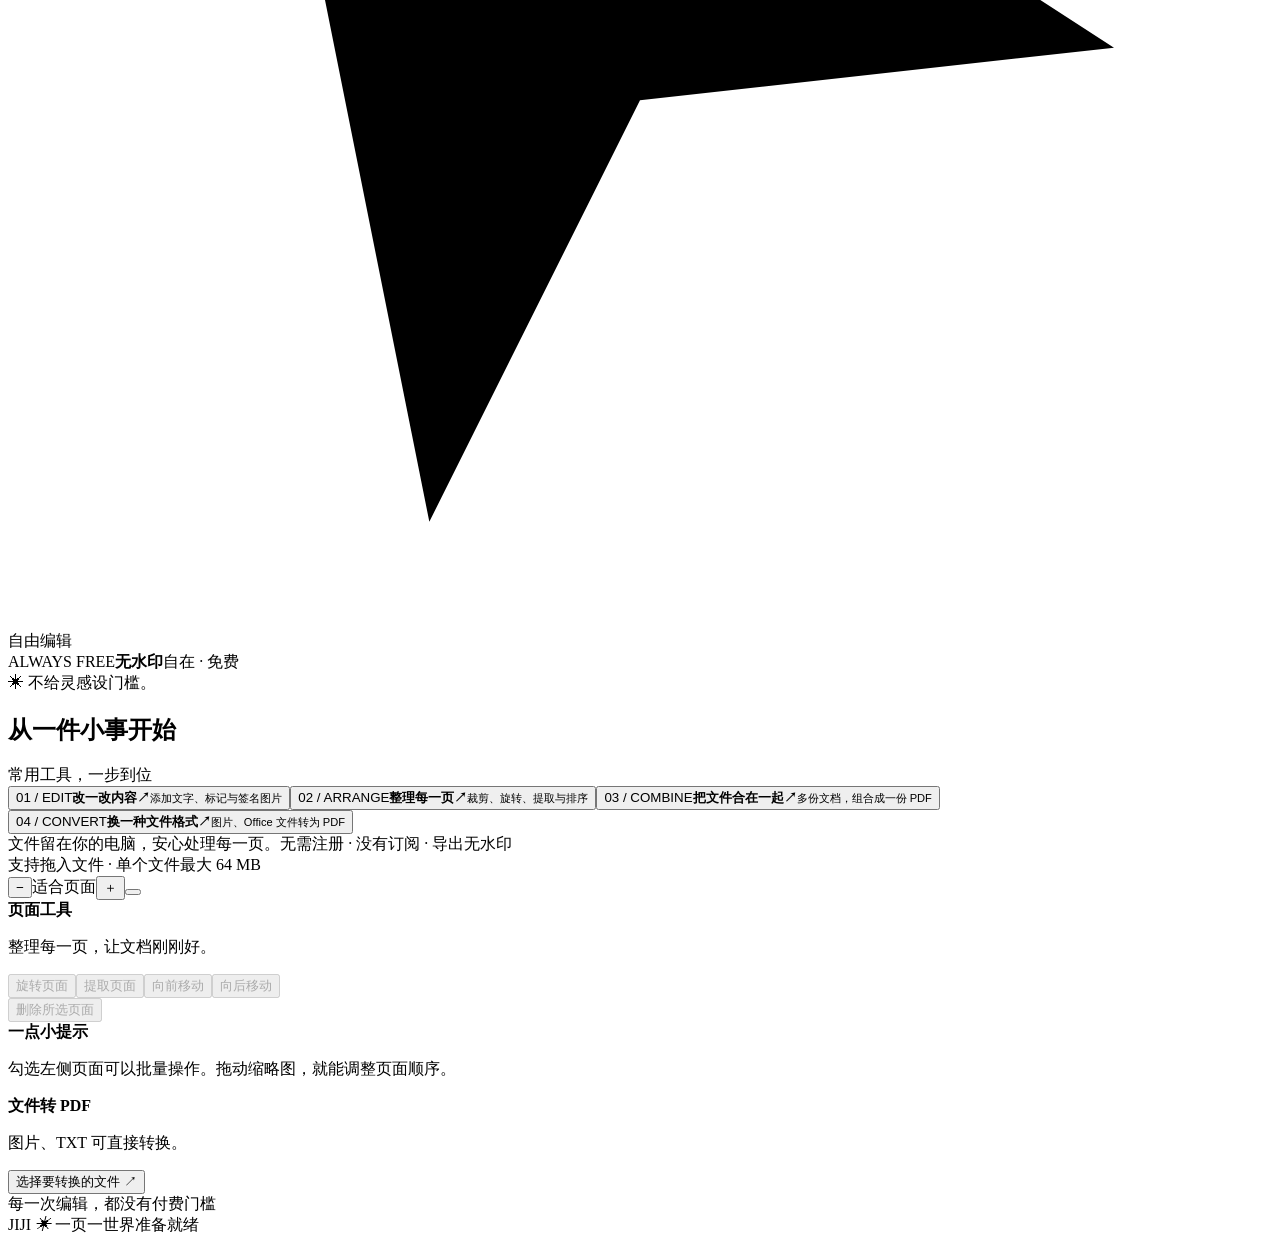
==== commit 770cad3e: "Improve Windows startup diagnostics and add v0.3.1 update package" ====
--- a/web/index.html
+++ b/web/index.html
@@ -13,7 +13,7 @@
   </nav>
   <div class="rail-motto" aria-hidden="true">一 页 一 世 界</div>
   <div class="rail-bottom" title="文件仅在本机处理"><span data-icon="shield"></span><span>本机处理</span></div>
-  <button class="about" id="aboutBtn" aria-label="关于吉吉">关于<span>v0.3.1</span></button>
+  <button class="about" id="aboutBtn" aria-label="关于吉吉">关于<span>v0.3.2</span></button>
 </aside>
 <main>
   <header class="topbar"><div class="studio-name"><strong>吉吉<span>文档工坊</span></strong><small>JIJI · PDF STUDIO</small></div><div class="top-actions"><span class="local-status"><i></i>离线也能安心创作</span><button id="openBtn" class="btn"><span data-icon="folder"></span>打开文件</button><button id="exportBtn" class="btn primary" disabled><span data-icon="download"></span>导出 PDF<span class="button-arrow">↗</span></button></div></header>
@@ -60,6 +60,6 @@
 <input type="file" id="imageInput" accept="image/png,image/jpeg" hidden>
 <div id="busy" hidden><div class="spinner"></div><b id="busyText">正在处理文档…</b><small>文件只在本机处理</small></div>
 <div id="toast" role="status" hidden></div>
-<dialog id="aboutDialog"><button id="closeAbout" class="dialog-close" aria-label="关闭">×</button><img src="/icon.svg" width="56" alt=""><div class="eyebrow">THE EVERYDAY EDITION</div><h2>吉吉编辑软件</h2><p>为日常而造的免费 PDF 工作台 · v0.3.1</p><p>页面整理、图片与 Office 转换、中文文字添加、局部文字替换。全程本地处理，无账号、无广告、无水印。</p><p class="note">局部替换适用于可选中的横排文字；扫描件暂不支持 OCR，整段重新排版仍建议修改原 Word 文件。Office 转换需要本地 LibreOffice，字体缺失时排版可能变化。</p><p class="note">本软件使用 PyMuPDF / MuPDF（AGPL v3），本项目采用 AGPL v3。源码与许可随软件提供。桌面下载包未提供商业代码签名。</p></dialog>
+<dialog id="aboutDialog"><button id="closeAbout" class="dialog-close" aria-label="关闭">×</button><img src="/icon.svg" width="56" alt=""><div class="eyebrow">THE EVERYDAY EDITION</div><h2>吉吉编辑软件</h2><p>为日常而造的免费 PDF 工作台 · v0.3.2</p><p>页面整理、图片与 Office 转换、中文文字添加、局部文字替换。全程本地处理，无账号、无广告、无水印。</p><p class="note">局部替换适用于可选中的横排文字；扫描件暂不支持 OCR，整段重新排版仍建议修改原 Word 文件。Office 转换需要本地 LibreOffice，字体缺失时排版可能变化。</p><p class="note">本软件使用 PyMuPDF / MuPDF（AGPL v3），本项目采用 AGPL v3。源码与许可随软件提供。桌面下载包未提供商业代码签名。</p></dialog>
 <script src="/app.js"></script>
 </body></html>
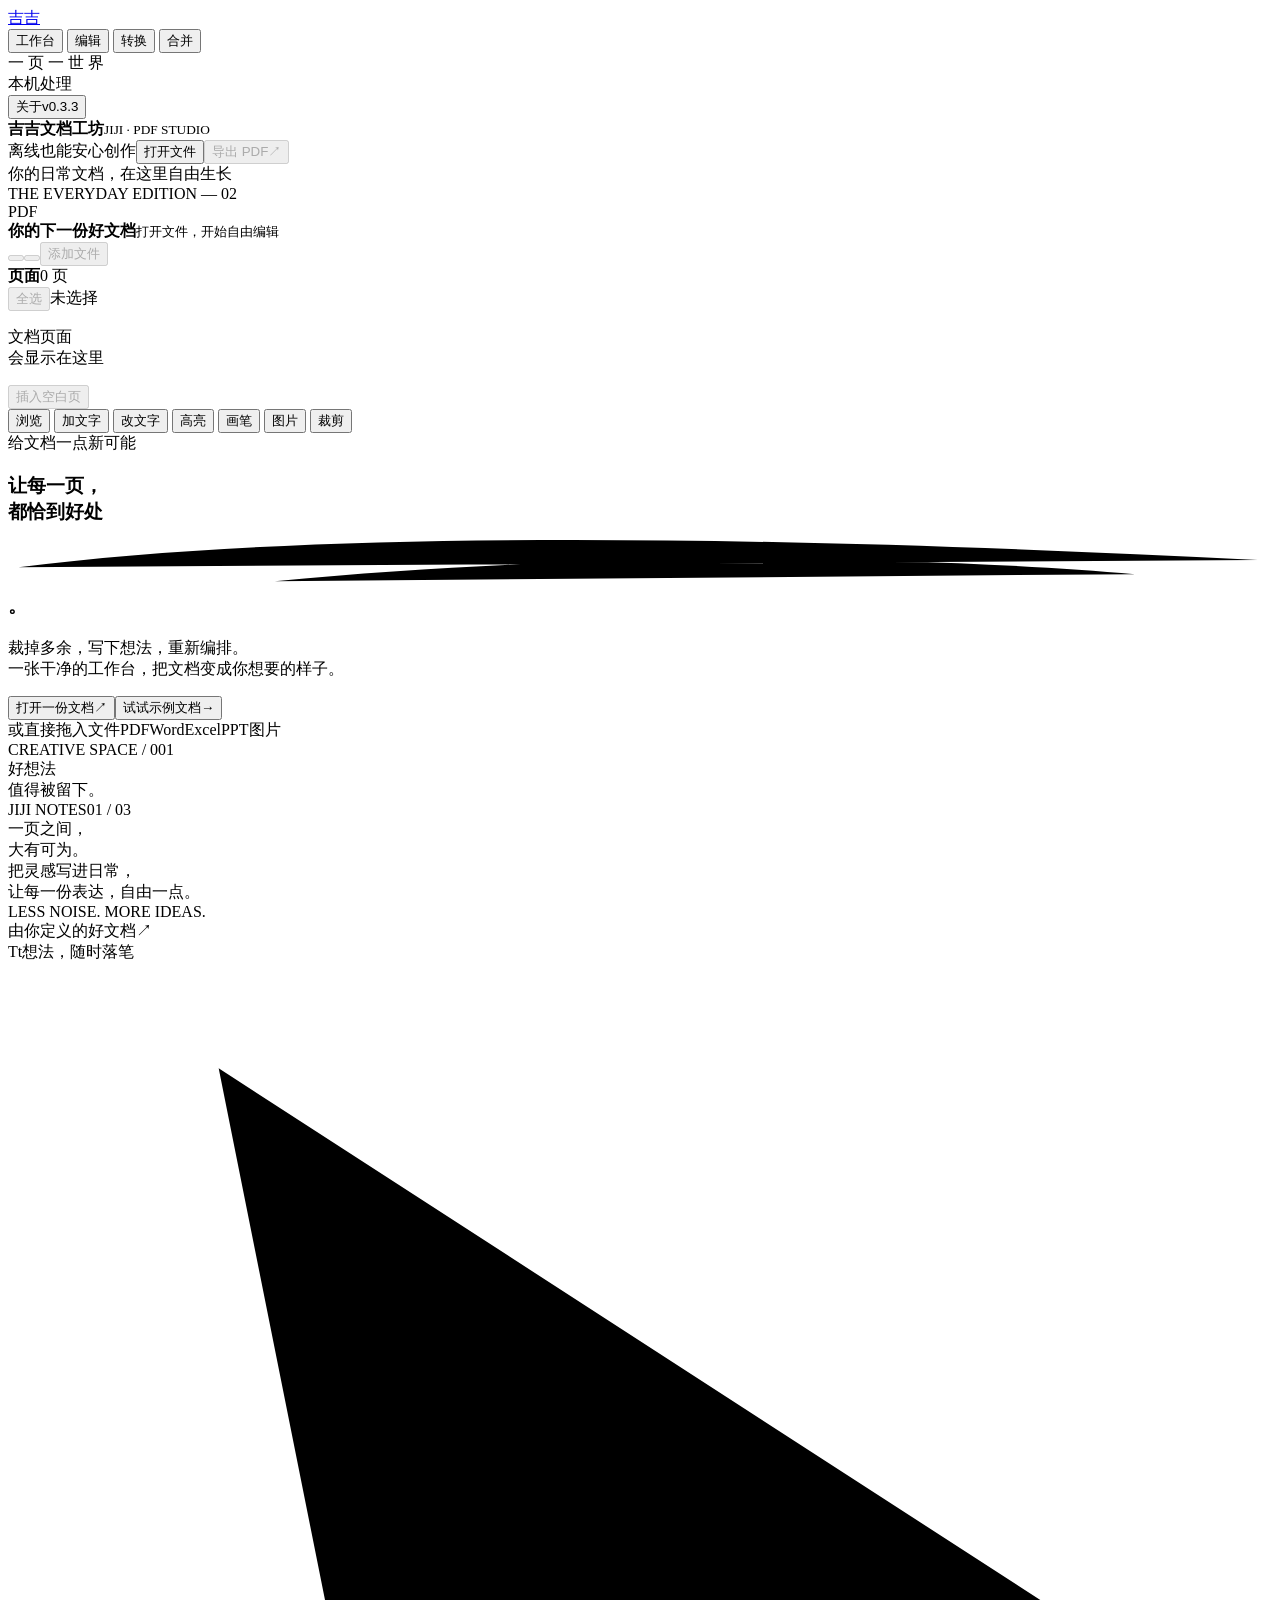
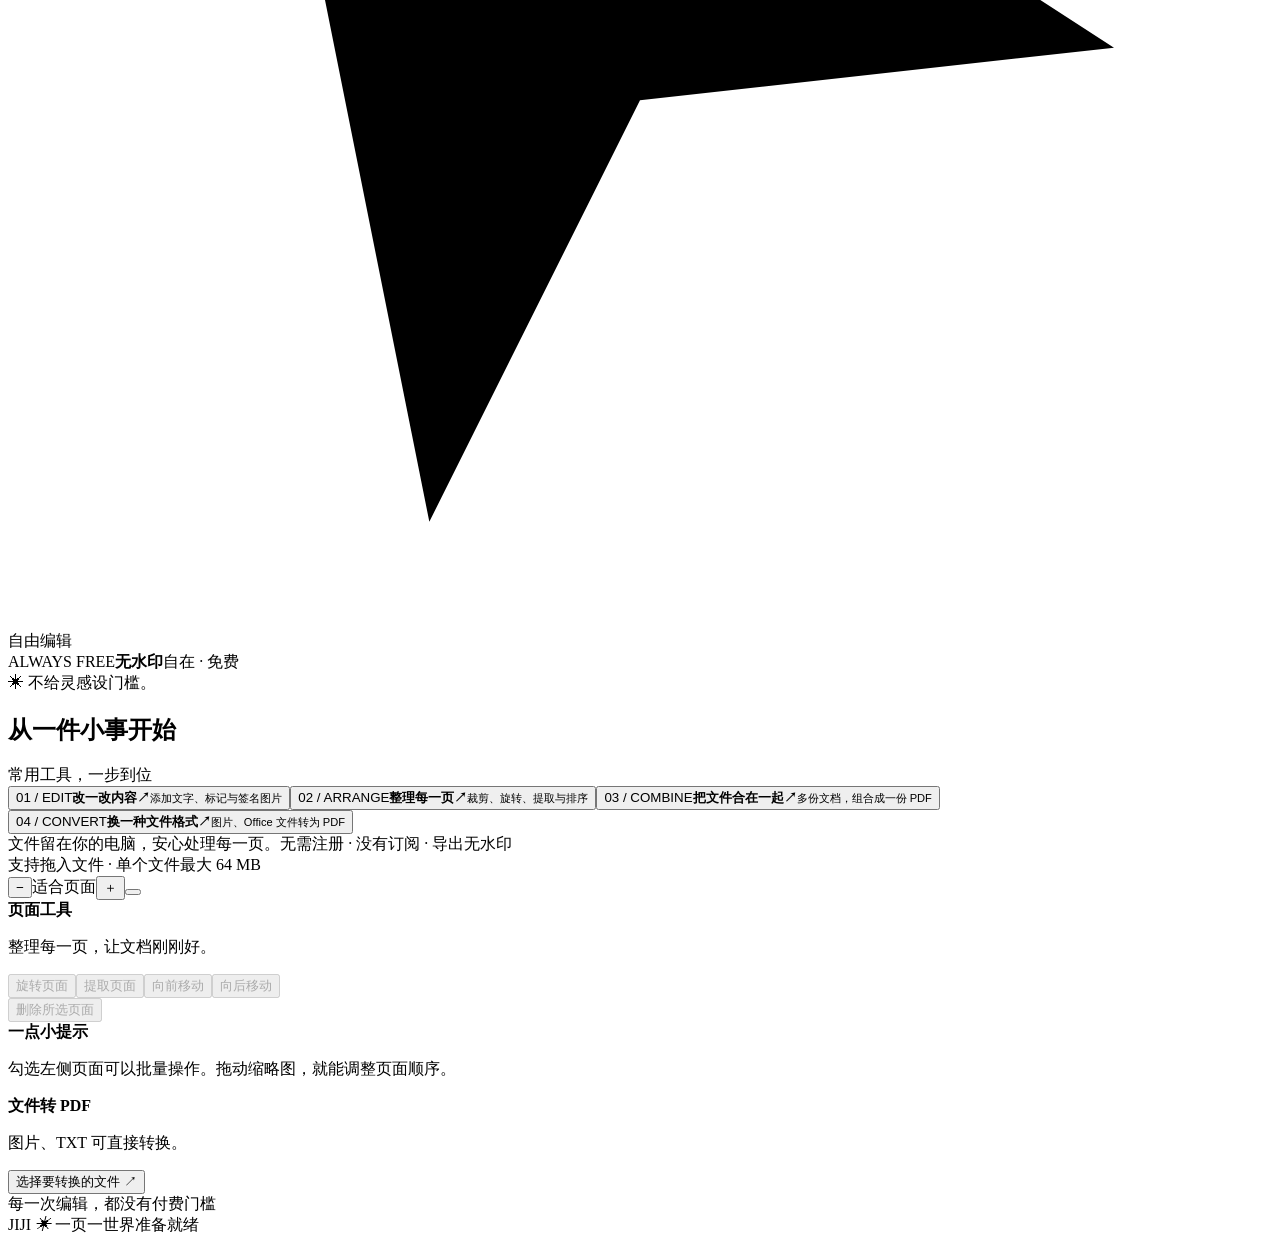
==== commit 7f7b26c5: "Recover Windows startup from denied user and temporary directories" ====
--- a/web/index.html
+++ b/web/index.html
@@ -13,7 +13,7 @@
   </nav>
   <div class="rail-motto" aria-hidden="true">一 页 一 世 界</div>
   <div class="rail-bottom" title="文件仅在本机处理"><span data-icon="shield"></span><span>本机处理</span></div>
-  <button class="about" id="aboutBtn" aria-label="关于吉吉">关于<span>v0.3.2</span></button>
+  <button class="about" id="aboutBtn" aria-label="关于吉吉">关于<span>v0.3.3</span></button>
 </aside>
 <main>
   <header class="topbar"><div class="studio-name"><strong>吉吉<span>文档工坊</span></strong><small>JIJI · PDF STUDIO</small></div><div class="top-actions"><span class="local-status"><i></i>离线也能安心创作</span><button id="openBtn" class="btn"><span data-icon="folder"></span>打开文件</button><button id="exportBtn" class="btn primary" disabled><span data-icon="download"></span>导出 PDF<span class="button-arrow">↗</span></button></div></header>
@@ -60,6 +60,6 @@
 <input type="file" id="imageInput" accept="image/png,image/jpeg" hidden>
 <div id="busy" hidden><div class="spinner"></div><b id="busyText">正在处理文档…</b><small>文件只在本机处理</small></div>
 <div id="toast" role="status" hidden></div>
-<dialog id="aboutDialog"><button id="closeAbout" class="dialog-close" aria-label="关闭">×</button><img src="/icon.svg" width="56" alt=""><div class="eyebrow">THE EVERYDAY EDITION</div><h2>吉吉编辑软件</h2><p>为日常而造的免费 PDF 工作台 · v0.3.2</p><p>页面整理、图片与 Office 转换、中文文字添加、局部文字替换。全程本地处理，无账号、无广告、无水印。</p><p class="note">局部替换适用于可选中的横排文字；扫描件暂不支持 OCR，整段重新排版仍建议修改原 Word 文件。Office 转换需要本地 LibreOffice，字体缺失时排版可能变化。</p><p class="note">本软件使用 PyMuPDF / MuPDF（AGPL v3），本项目采用 AGPL v3。源码与许可随软件提供。桌面下载包未提供商业代码签名。</p></dialog>
+<dialog id="aboutDialog"><button id="closeAbout" class="dialog-close" aria-label="关闭">×</button><img src="/icon.svg" width="56" alt=""><div class="eyebrow">THE EVERYDAY EDITION</div><h2>吉吉编辑软件</h2><p>为日常而造的免费 PDF 工作台 · v0.3.3</p><p>页面整理、图片与 Office 转换、中文文字添加、局部文字替换。全程本地处理，无账号、无广告、无水印。</p><p class="note">局部替换适用于可选中的横排文字；扫描件暂不支持 OCR，整段重新排版仍建议修改原 Word 文件。Office 转换需要本地 LibreOffice，字体缺失时排版可能变化。</p><p class="note">本软件使用 PyMuPDF / MuPDF（AGPL v3），本项目采用 AGPL v3。源码与许可随软件提供。桌面下载包未提供商业代码签名。</p></dialog>
 <script src="/app.js"></script>
 </body></html>
